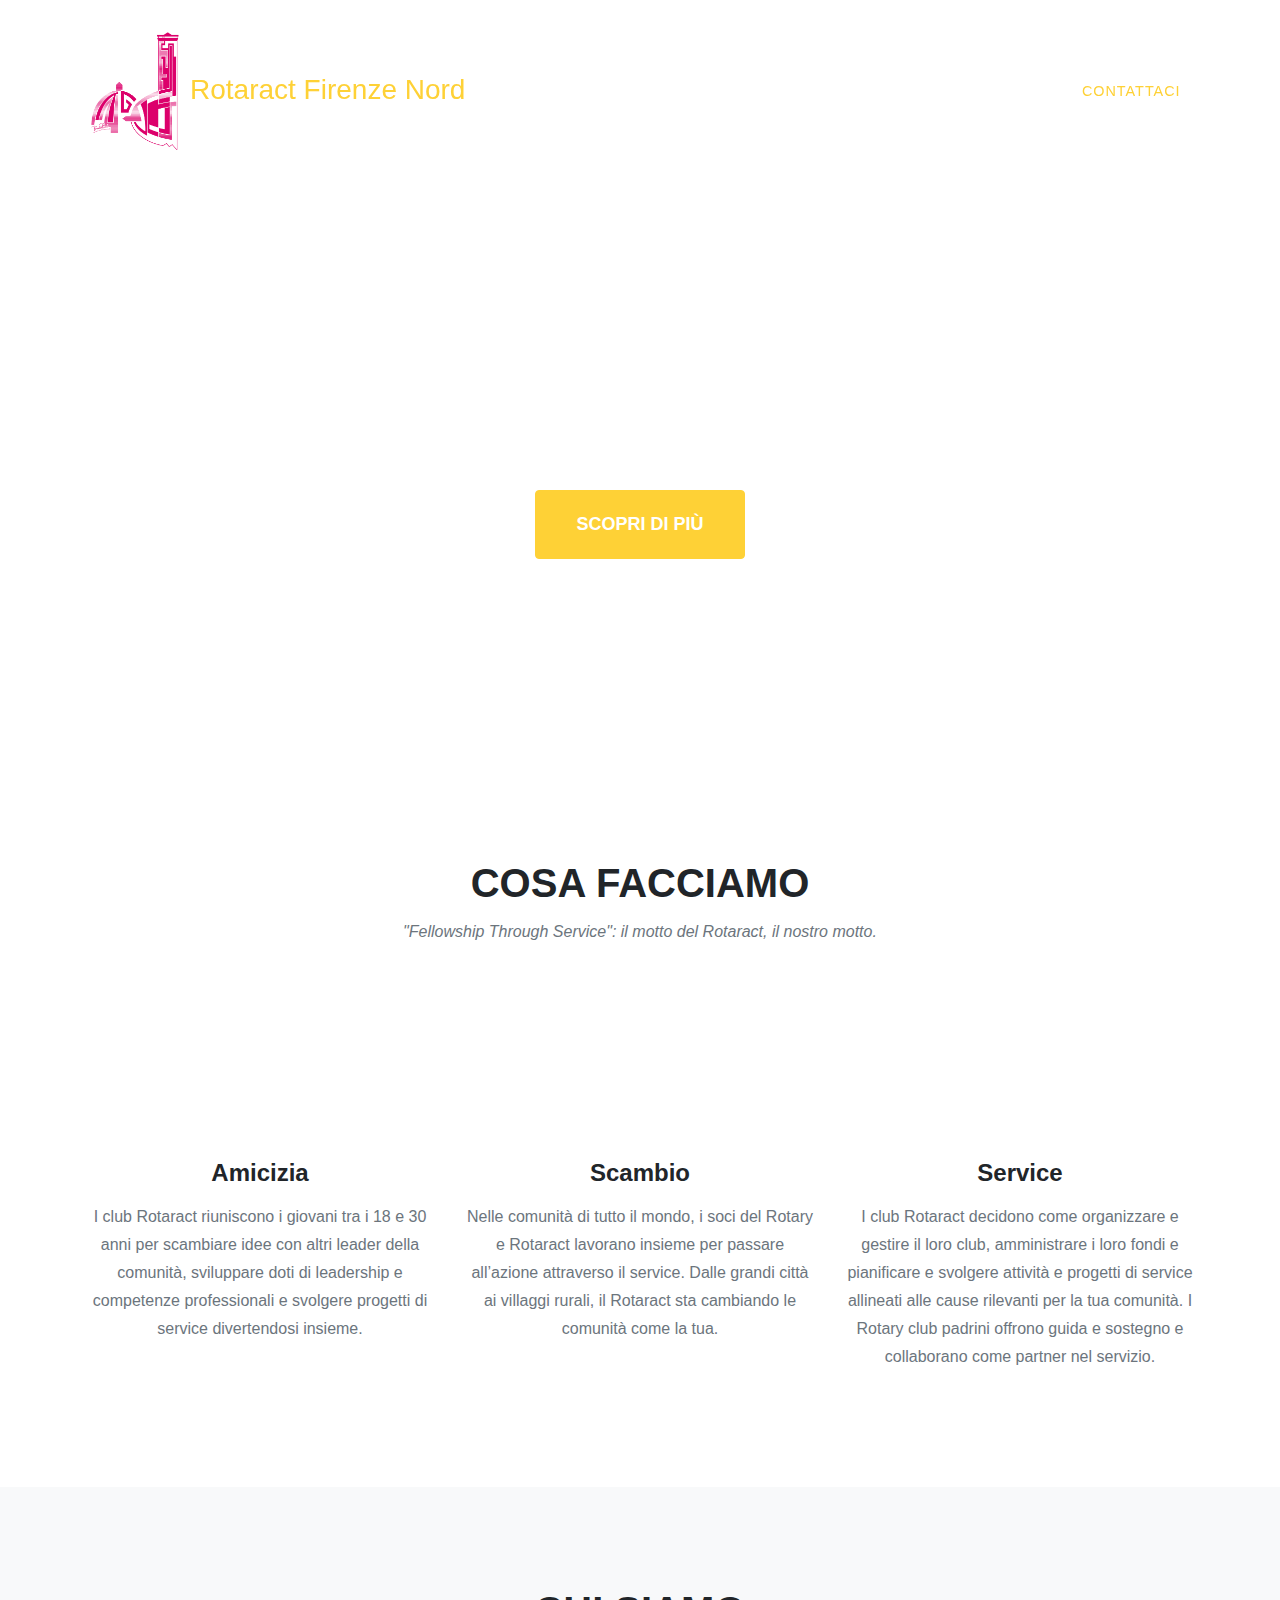
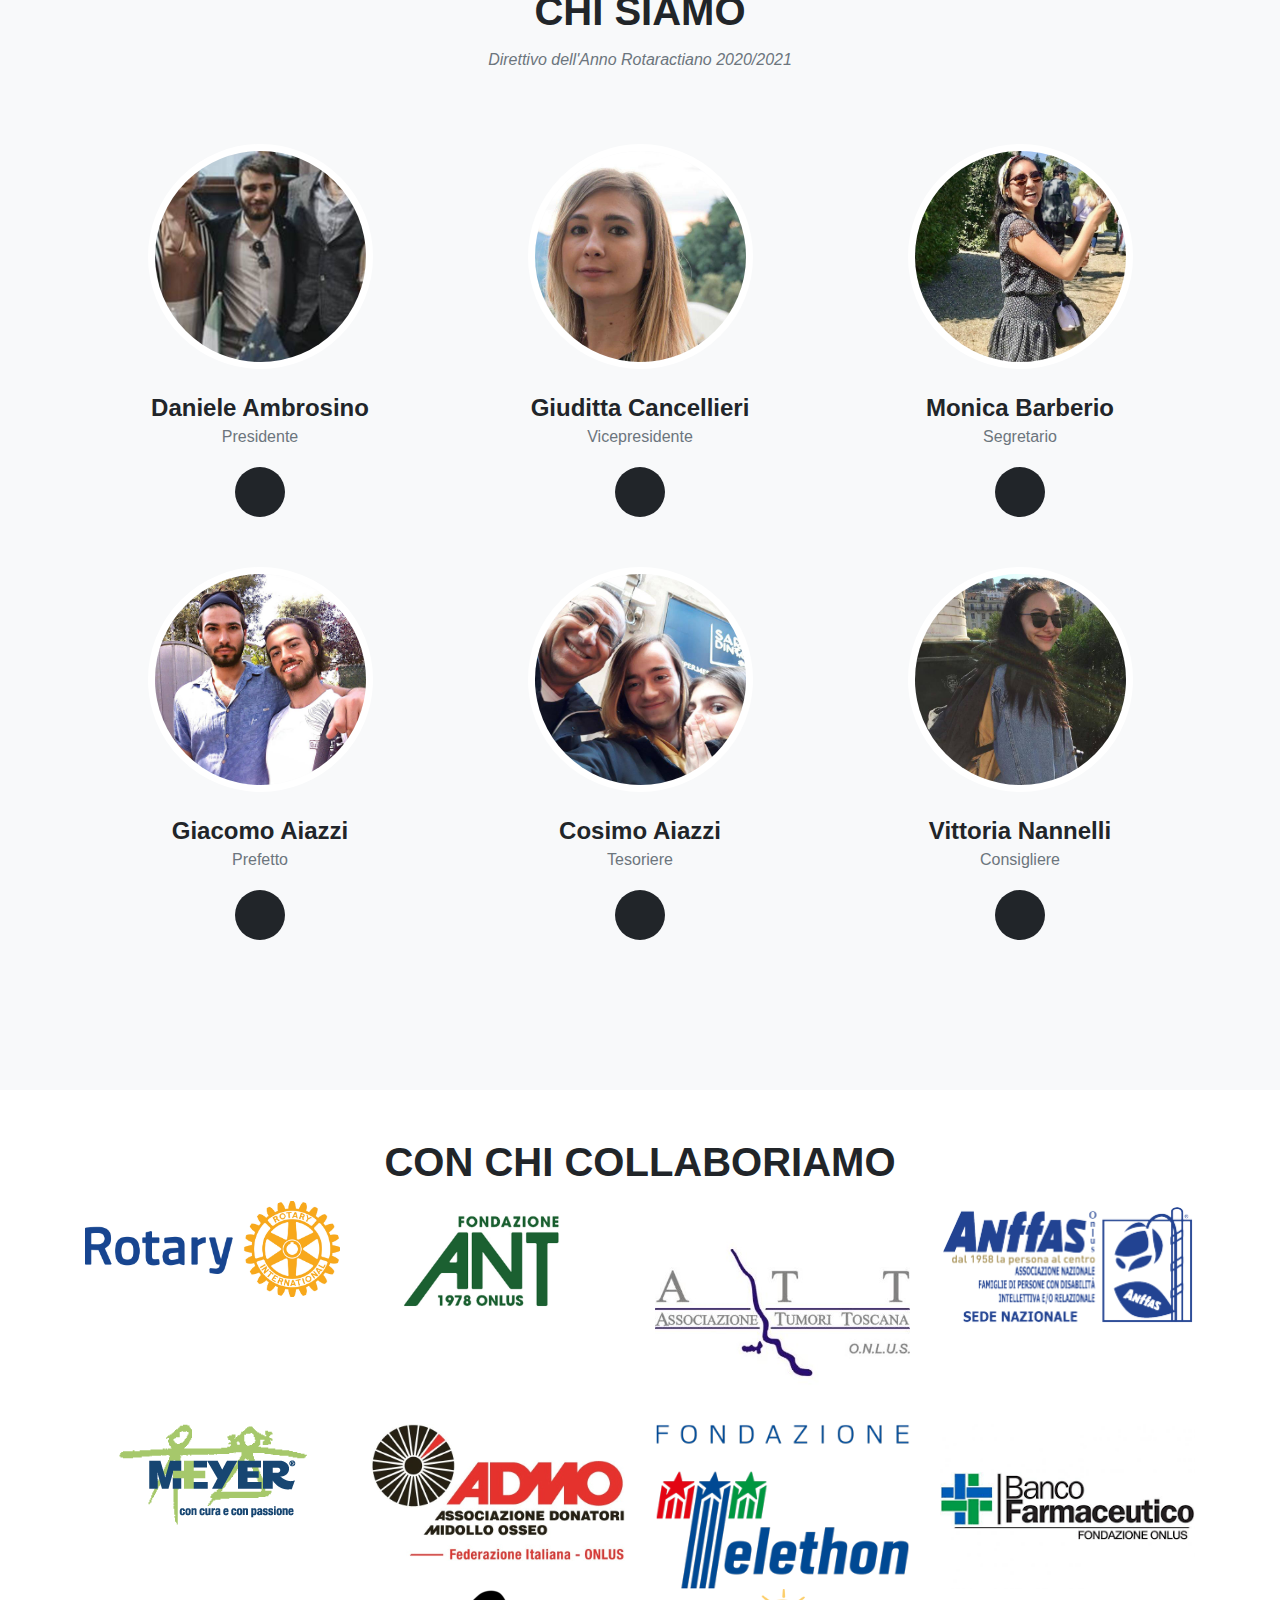
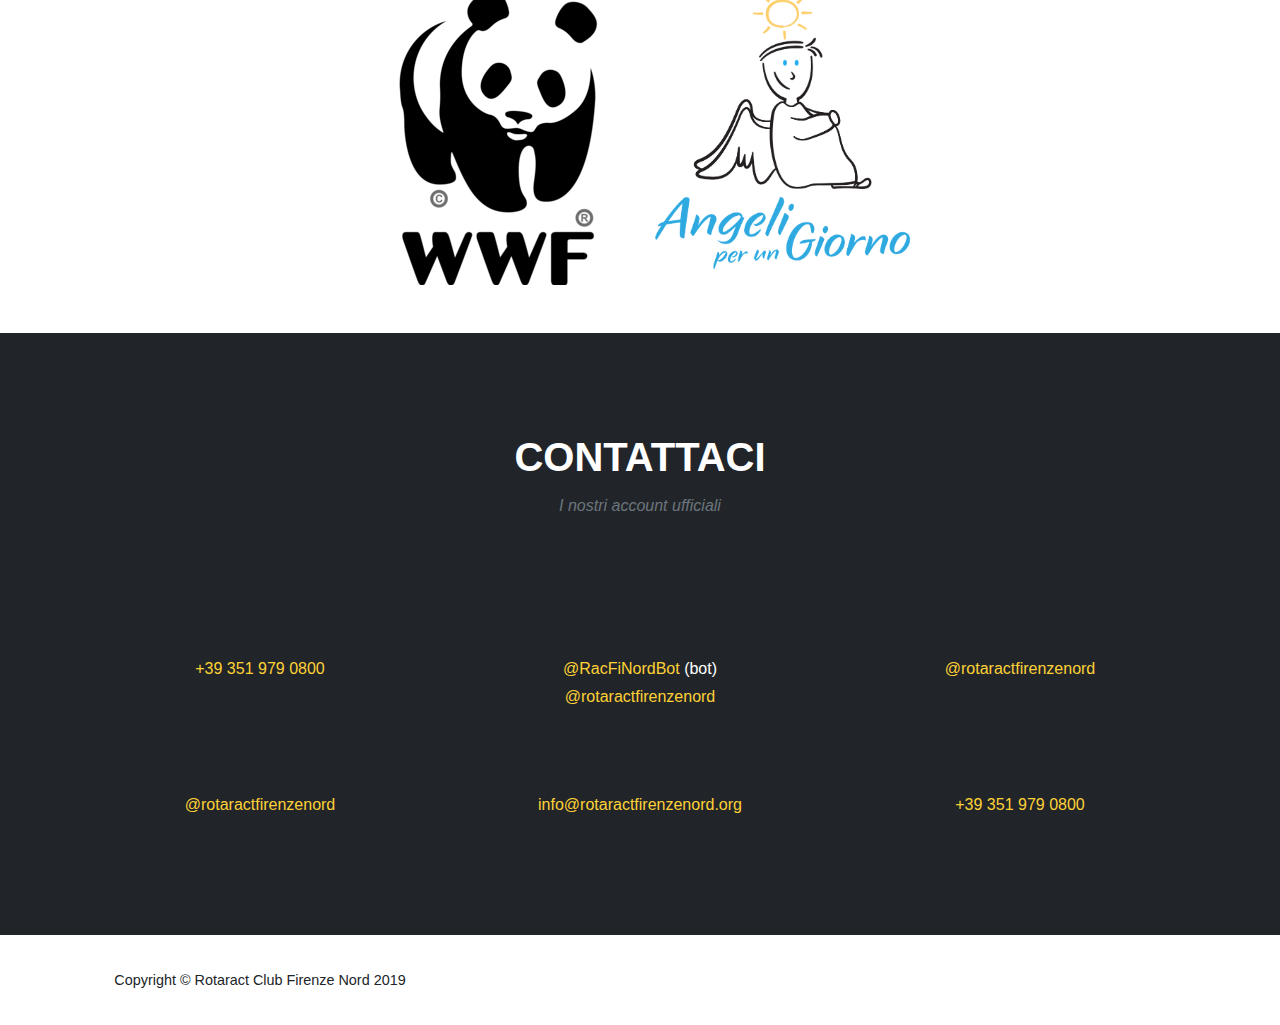
==== Rotaract Firenze Nord.html @ 2878bd9d "init" ====
<!DOCTYPE html>
<!-- saved from url=(0036)https://www.rotaractfirenzenord.org/ -->
<html lang="en"><head><meta http-equiv="Content-Type" content="text/html; charset=UTF-8">

	
	<meta name="viewport" content="width=device-width, initial-scale=1, shrink-to-fit=no">
	<meta name="description" content="">
	<meta name="author" content="">

	<!-- Favicon -->
	<link rel="icon" type="image/png" href="https://www.rotaractfirenzenord.org/favicon.png?">

	<title>Rotaract Firenze Nord</title>

	<!-- Bootstrap core CSS -->
	<link href="./Rotaract Firenze Nord_files/bootstrap.min.css" rel="stylesheet">

	<!-- Custom fonts for this template -->
	<link href="./Rotaract Firenze Nord_files/all.css" rel="stylesheet" type="text/css">
	<link href="./Rotaract Firenze Nord_files/css" rel="stylesheet" type="text/css">
	<link href="./Rotaract Firenze Nord_files/css(1)" rel="stylesheet" type="text/css">
	<link href="./Rotaract Firenze Nord_files/css(2)" rel="stylesheet" type="text/css">
	<link href="./Rotaract Firenze Nord_files/css(3)" rel="stylesheet" type="text/css">

	<!-- Custom Rotaract Font -->
	<link href="./Rotaract Firenze Nord_files/css(4)" rel="stylesheet" type="text/css">

	<!-- Custom styles for this template -->
	<link href="./Rotaract Firenze Nord_files/agency.min.css" rel="stylesheet">
	<link href="./Rotaract Firenze Nord_files/custom.css" rel="stylesheet">

</head>

<body id="page-top">

	<!-- Navigation -->
	<nav class="navbar navbar-expand-lg navbar-dark fixed-top navbar-shrink" id="mainNav">
		<div class="container">
			<a class="navbar-brand js-scroll-trigger" href="https://www.rotaractfirenzenord.org/#page-top"><img class="navbar-brand-logo navbar-brand-logo-shrink" src="./Rotaract Firenze Nord_files/logo.png">Rotaract Firenze Nord</a>
			<button class="navbar-toggler navbar-toggler-right" type="button" data-toggle="collapse" data-target="#navbarResponsive" aria-controls="navbarResponsive" aria-expanded="false" aria-label="Toggle navigation">
				Menu
				<i class="fas fa-bars"></i>
			</button>
			<div class="collapse navbar-collapse" id="navbarResponsive">
				<ul class="navbar-nav text-uppercase ml-auto">
					<li class="nav-item">
						<a class="nav-link js-scroll-trigger" href="https://www.rotaractfirenzenord.org/#services">Cosa facciamo</a>
					</li>
					<li class="nav-item">
						<a class="nav-link js-scroll-trigger" href="https://www.rotaractfirenzenord.org/#team">Chi siamo</a>
					</li>
					<li class="nav-item">
						<a class="nav-link js-scroll-trigger" href="https://www.rotaractfirenzenord.org/#partners">Con chi collaboriamo</a>
					</li>
					<li class="nav-item">
						<a class="nav-link js-scroll-trigger active" href="https://www.rotaractfirenzenord.org/#contact">Contattaci</a>
					</li>
				</ul>
			</div>
		</div>
	</nav>

	<!-- Header -->
	<header class="masthead">
		<div class="container">
			<div class="intro-text">
				<div class="intro-lead-in">Benvenuto nel</div>
				<div class="intro-heading text-uppercase">Nostro Club</div>
				<a class="btn btn-primary btn-xl text-uppercase js-scroll-trigger" href="https://www.rotaractfirenzenord.org/#services">Scopri di più</a>
			</div>
		</div>
	</header>

	<!-- Services -->
	<section id="services">
		<div class="container">
			<div class="row">
				<div class="col-lg-12 text-center">
					<h2 class="section-heading text-uppercase">Cosa facciamo</h2>
					<h3 class="section-subheading text-muted">"Fellowship Through Service": il motto del Rotaract, il
						nostro
						motto.</h3>
				</div>
			</div>
			<div class="row text-center">
				<div class="col-md-4">
					<span class="fa-stack fa-4x">
						<i class="fas fa-circle fa-stack-2x text-primary"></i>
						<i class="fas fa-hands-helping fa-stack-1x fa-inverse"></i>
					</span>
					<h4 class="service-heading">Amicizia</h4>
					<p class="text-muted">I club Rotaract riuniscono i giovani tra i 18 e 30 anni per scambiare idee con
						altri
						leader della comunità, sviluppare doti di leadership e competenze professionali e svolgere
						progetti di
						service divertendosi insieme.</p>
				</div>
				<div class="col-md-4">
					<span class="fa-stack fa-4x">
						<i class="fas fa-circle fa-stack-2x text-primary"></i>
						<i class="fas fa-exchange-alt fa-stack-1x fa-inverse"></i>
					</span>
					<h4 class="service-heading">Scambio</h4>
					<p class="text-muted">Nelle comunità di tutto il mondo, i soci del Rotary e Rotaract lavorano
						insieme per
						passare all’azione attraverso il service. Dalle grandi città ai villaggi rurali, il Rotaract sta
						cambiando
						le comunità come la tua.</p>
				</div>
				<div class="col-md-4">
					<span class="fa-stack fa-4x">
						<i class="fas fa-circle fa-stack-2x text-primary"></i>
						<i class="fas fa-hand-holding-heart fa-stack-1x fa-inverse"></i>
					</span>
					<h4 class="service-heading">Service</h4>
					<p class="text-muted">I club Rotaract decidono come organizzare e gestire il loro club, amministrare
						i loro
						fondi e pianificare e svolgere attività e progetti di service allineati alle cause rilevanti per
						la tua
						comunità. I Rotary club padrini offrono guida e sostegno e collaborano come partner nel
						servizio.</p>
				</div>
			</div>
		</div>
	</section>

	<!-- Team -->
	<section class="bg-light" id="team">
		<div class="container">
			<div class="row">
				<div class="col-lg-12 text-center">
					<h2 class="section-heading text-uppercase">Chi siamo</h2>
					<h3 class="section-subheading text-muted">Direttivo dell'Anno Rotaractiano 2020/2021</h3>
				</div>
			</div>
			<div class="row">
				<div class="col-sm-4">
					<div class="team-member">
						<img class="mx-auto rounded-circle" src="./Rotaract Firenze Nord_files/daniele.jpg" alt="">
						<h4>Daniele Ambrosino</h4>
						<p class="text-muted">Presidente</p>
						<ul class="list-inline social-buttons">
							<li class="list-inline-item">
								<a target="blank" href="mailto:daniele.ambrosino@rotaractfirenzenord.org">
									<i class="fas fa-envelope"></i>
								</a>
							</li>
						</ul>
					</div>
				</div>
				<div class="col-sm-4">
					<div class="team-member">
						<img class="mx-auto rounded-circle" src="./Rotaract Firenze Nord_files/giuditta.jpg" alt="Giuditta Cancellieri">
						<h4>Giuditta Cancellieri</h4>
						<p class="text-muted">Vicepresidente</p>
						<ul class="list-inline social-buttons">
							<li class="list-inline-item">
								<a target="blank" href="mailto:giuditta.cancellieri@rotaractfirenzenord.org">
									<i class="fas fa-envelope"></i>
								</a>
							</li>
						</ul>
					</div>
				</div>
				<div class="col-sm-4">
					<div class="team-member">
						<img class="mx-auto rounded-circle" src="./Rotaract Firenze Nord_files/monica.jpg" alt="Monica Barberio">
						<h4>Monica Barberio</h4>
						<p class="text-muted">Segretario</p>
						<ul class="list-inline social-buttons">
							<li class="list-inline-item">
								<a target="blank" href="mailto:monica.barberio@rotaractfirenzenord.org">
									<i class="fas fa-envelope"></i>
								</a>
							</li>
						</ul>
					</div>
				</div>
			</div>
			<div class="row">
				<div class="col-sm-4">
					<div class="team-member">
						<img class="mx-auto rounded-circle" src="./Rotaract Firenze Nord_files/giacomo.jpg" alt="Giacomo Aiazzi">
						<h4>Giacomo Aiazzi</h4>
						<p class="text-muted">Prefetto</p>
						<ul class="list-inline social-buttons">
							<li class="list-inline-item">
								<a target="blank" href="mailto:giacomo.aiazzi@rotaractfirenzenord.org">
									<i class="fas fa-envelope"></i>
								</a>
							</li>
						</ul>
					</div>
				</div>
				<div class="col-sm-4">
					<div class="team-member">
						<img class="mx-auto rounded-circle" src="./Rotaract Firenze Nord_files/cosimo.jpg" alt="Cosimo Aiazzi">
						<h4>Cosimo Aiazzi</h4>
						<p class="text-muted">Tesoriere</p>
						<ul class="list-inline social-buttons">
							<li class="list-inline-item">
								<a target="blank" href="mailto:cosimo.aiazzi@rotaractfirenzenord.org">
									<i class="fas fa-envelope"></i>
								</a>
							</li>
						</ul>
					</div>
				</div>
				<div class="col-sm-4">
					<div class="team-member">
						<img class="mx-auto rounded-circle" src="./Rotaract Firenze Nord_files/vittoria.jpg" alt="Vittoria Nannelli">
						<h4>Vittoria Nannelli</h4>
						<p class="text-muted">Consigliere</p>
						<ul class="list-inline social-buttons">
							<li class="list-inline-item">
								<a target="blank" href="mailto:vittoria.nannelli@rotaractfirenzenord.org">
									<i class="fas fa-envelope"></i>
								</a>
							</li>
						</ul>
					</div>
				</div>
			</div>
		</div>
	</section>

	<!-- Partners -->
	<section class="py-5" id="partners">
		<div class="container">
			<div class="row">
				<div class="col-lg-12 text-center">
					<h2 class="section-heading text-uppercase">Con chi collaboriamo</h2>
				</div>
			</div>
			<div class="row justify-content-center">
				<div class="col-md-3 col-sm-6">
					<a target="blank" href="http://rotaryfirenzenord.org/">
						<img class="img-fluid d-block mx-auto" src="./Rotaract Firenze Nord_files/rotary.jpg" alt="">
					</a>
				</div>
				<div class="col-md-3 col-sm-6">
					<a target="blank" href="https://ant.it/">
						<img class="img-fluid d-block mx-auto" src="./Rotaract Firenze Nord_files/ant.jpg" alt="">
					</a>
				</div>
				<div class="col-md-3 col-sm-6">
					<a target="blank" href="http://associazionetumoritoscana.it/">
						<img class="img-fluid d-block mx-auto" src="./Rotaract Firenze Nord_files/att.jpg" alt="">
					</a>
				</div>
				<div class="col-md-3 col-sm-6">
					<a target="blank" href="http://www.anffas.net/">
						<img class="img-fluid d-block mx-auto" src="./Rotaract Firenze Nord_files/anffas.png" alt="">
					</a>
				</div>
				<div class="col-md-3 col-sm-6">
					<a target="blank" href="http://www.meyer.it/">
						<img class="img-fluid d-block mx-auto" src="./Rotaract Firenze Nord_files/meyer.png" alt="">
					</a>
				</div>
				<div class="col-md-3 col-sm-6">
					<a target="blank" href="https://www.bancofarmaceutico.org/">
						<img class="img-fluid d-block mx-auto" src="./Rotaract Firenze Nord_files/admo.png" alt="">
					</a>
				</div>
				<div class="col-md-3 col-sm-6">
					<a target="blank" href="http://www.telethon.it/">
						<img class="img-fluid d-block mx-auto" src="./Rotaract Firenze Nord_files/telethon.png" alt="">
					</a>
				</div>
				<div class="col-md-3 col-sm-6">
					<a target="blank" href="https://www.bancofarmaceutico.org/">
						<img class="img-fluid d-block mx-auto" src="./Rotaract Firenze Nord_files/bancofarmaceutico.png" alt="">
					</a>
				</div>
				<div class="col-md-3 col-sm-6">
					<a target="blank" href="https://www.wwf.it/">
						<img class="img-fluid d-block mx-auto" src="./Rotaract Firenze Nord_files/wwf.png" alt="">
					</a>
				</div>
				<div class="col-md-3 col-sm-6">
					<img class="img-fluid d-block mx-auto" src="./Rotaract Firenze Nord_files/angeliperungiorno.png" alt="">
				</div>
			</div>
		</div>
	</section>

	<!-- Contact -->
	<section id="contact">
		<div class="container">
			<div class="row">
				<div class="col-lg-12 text-center">
					<h2 class="section-heading text-uppercase">Contattaci</h2>
					<h3 class="section-subheading text-muted">I nostri account ufficiali</h3>
				</div>
			</div>
			<div class="row" style="color: white">
				<div class="col-lg-4 mr-auto text-center">
					<i class="fab fa-whatsapp fa-3x mb-3 sr-contact"></i>
					<p>
						<a href="https://wa.me/393519790800" target="_blank">+39 351 979 0800</a>
					</p>
				</div>
				<div class="col-lg-4 ml-auto text-center">
					<i class="fab fa-telegram fa-3x mb-3 sr-contact"></i>
					<p>
						<a href="https://telegram.me/RacFiNordBot" target="_blank">@RacFiNordBot</a> (bot)<br>
						<a href="https://telegram.me/rotaractfirenzenord" target="_blank">@rotaractfirenzenord</a>
					</p>
				</div>
				<div class="col-lg-4 text-center">
					<i class="fab fa-facebook fa-3x mb-3 sr-contact"></i>
					<p>
						<a href="https://www.facebook.com/rotaractfirenzenord/" target="_blank">@rotaractfirenzenord</a>
					</p>
				</div>
			</div>
			<div class="row justify-content-center" style="color: white">
				<div class="col-lg-4 text-center">
					<i class="fab fa-instagram fa-3x mb-3 sr-contact"></i>
					<p>
						<a href="https://www.instagram.com/rotaractfirenzenord/" target="_blank">@rotaractfirenzenord</a>
					</p>
				</div>
				<div class="col-lg-4 mr-auto text-center">
					<i class="fa fa-envelope fa-3x mb-3 sr-contact"></i>
					<p>
						<a href="mailto:info@rotaractfirenzenord.org">info@rotaractfirenzenord.org</a>
					</p>
				</div>
				<div class="col-lg-4 ml-auto text-center">
					<i class="fa fa-phone fa-3x mb-3 sr-contact"></i>
					<p>
						<a href="tel:+39-351-979-0800">+39 351 979 0800</a>
					</p>
				</div>
			</div>
		</div>
	</section>

	<!-- Footer -->
	<footer>
		<div class="container">
			<div class="row">
				<div class="col-md-4">
					<span class="copyright">Copyright © Rotaract Club Firenze Nord 2019</span>
				</div>
			</div>
		</div>
	</footer>

	<!-- Bootstrap core JavaScript -->
	<script src="./Rotaract Firenze Nord_files/jquery-3.3.1.min.js.download"></script>
	<script src="./Rotaract Firenze Nord_files/bootstrap.bundle.min.js.download"></script>

	<!-- Plugin JavaScript -->
	<script src="./Rotaract Firenze Nord_files/jquery.easing.min.js.download"></script>

	<!-- Custom scripts for this template -->
	<script src="./Rotaract Firenze Nord_files/agency.min.js.download"></script>
	<script src="./Rotaract Firenze Nord_files/custom.js.download"></script>



</body></html>
---- Rotaract Firenze Nord_files/all.css ----
/*!
 * Font Awesome Free 5.3.1 by @fontawesome - https://fontawesome.com
 * License - https://fontawesome.com/license/free (Icons: CC BY 4.0, Fonts: SIL OFL 1.1, Code: MIT License)
 */
.fa,.fab,.fal,.far,.fas{-moz-osx-font-smoothing:grayscale;-webkit-font-smoothing:antialiased;display:inline-block;font-style:normal;font-variant:normal;text-rendering:auto;line-height:1}.fa-lg{font-size:1.33333em;line-height:.75em;vertical-align:-.0667em}.fa-xs{font-size:.75em}.fa-sm{font-size:.875em}.fa-1x{font-size:1em}.fa-2x{font-size:2em}.fa-3x{font-size:3em}.fa-4x{font-size:4em}.fa-5x{font-size:5em}.fa-6x{font-size:6em}.fa-7x{font-size:7em}.fa-8x{font-size:8em}.fa-9x{font-size:9em}.fa-10x{font-size:10em}.fa-fw{text-align:center;width:1.25em}.fa-ul{list-style-type:none;margin-left:2.5em;padding-left:0}.fa-ul>li{position:relative}.fa-li{left:-2em;position:absolute;text-align:center;width:2em;line-height:inherit}.fa-border{border:.08em solid #eee;border-radius:.1em;padding:.2em .25em .15em}.fa-pull-left{float:left}.fa-pull-right{float:right}.fa.fa-pull-left,.fab.fa-pull-left,.fal.fa-pull-left,.far.fa-pull-left,.fas.fa-pull-left{margin-right:.3em}.fa.fa-pull-right,.fab.fa-pull-right,.fal.fa-pull-right,.far.fa-pull-right,.fas.fa-pull-right{margin-left:.3em}.fa-spin{animation:fa-spin 2s infinite linear}.fa-pulse{animation:fa-spin 1s infinite steps(8)}@keyframes fa-spin{0%{transform:rotate(0deg)}to{transform:rotate(1turn)}}.fa-rotate-90{-ms-filter:"progid:DXImageTransform.Microsoft.BasicImage(rotation=1)";transform:rotate(90deg)}.fa-rotate-180{-ms-filter:"progid:DXImageTransform.Microsoft.BasicImage(rotation=2)";transform:rotate(180deg)}.fa-rotate-270{-ms-filter:"progid:DXImageTransform.Microsoft.BasicImage(rotation=3)";transform:rotate(270deg)}.fa-flip-horizontal{-ms-filter:"progid:DXImageTransform.Microsoft.BasicImage(rotation=0, mirror=1)";transform:scaleX(-1)}.fa-flip-vertical{transform:scaleY(-1)}.fa-flip-horizontal.fa-flip-vertical,.fa-flip-vertical{-ms-filter:"progid:DXImageTransform.Microsoft.BasicImage(rotation=2, mirror=1)"}.fa-flip-horizontal.fa-flip-vertical{transform:scale(-1)}:root .fa-flip-horizontal,:root .fa-flip-vertical,:root .fa-rotate-90,:root .fa-rotate-180,:root .fa-rotate-270{-webkit-filter:none;filter:none}.fa-stack{display:inline-block;height:2em;line-height:2em;position:relative;vertical-align:middle;width:2em}.fa-stack-1x,.fa-stack-2x{left:0;position:absolute;text-align:center;width:100%}.fa-stack-1x{line-height:inherit}.fa-stack-2x{font-size:2em}.fa-inverse{color:#fff}.fa-500px:before{content:"\f26e"}.fa-accessible-icon:before{content:"\f368"}.fa-accusoft:before{content:"\f369"}.fa-ad:before{content:"\f641"}.fa-address-book:before{content:"\f2b9"}.fa-address-card:before{content:"\f2bb"}.fa-adjust:before{content:"\f042"}.fa-adn:before{content:"\f170"}.fa-adversal:before{content:"\f36a"}.fa-affiliatetheme:before{content:"\f36b"}.fa-air-freshener:before{content:"\f5d0"}.fa-algolia:before{content:"\f36c"}.fa-align-center:before{content:"\f037"}.fa-align-justify:before{content:"\f039"}.fa-align-left:before{content:"\f036"}.fa-align-right:before{content:"\f038"}.fa-alipay:before{content:"\f642"}.fa-allergies:before{content:"\f461"}.fa-amazon:before{content:"\f270"}.fa-amazon-pay:before{content:"\f42c"}.fa-ambulance:before{content:"\f0f9"}.fa-american-sign-language-interpreting:before{content:"\f2a3"}.fa-amilia:before{content:"\f36d"}.fa-anchor:before{content:"\f13d"}.fa-android:before{content:"\f17b"}.fa-angellist:before{content:"\f209"}.fa-angle-double-down:before{content:"\f103"}.fa-angle-double-left:before{content:"\f100"}.fa-angle-double-right:before{content:"\f101"}.fa-angle-double-up:before{content:"\f102"}.fa-angle-down:before{content:"\f107"}.fa-angle-left:before{content:"\f104"}.fa-angle-right:before{content:"\f105"}.fa-angle-up:before{content:"\f106"}.fa-angry:before{content:"\f556"}.fa-angrycreative:before{content:"\f36e"}.fa-angular:before{content:"\f420"}.fa-ankh:before{content:"\f644"}.fa-app-store:before{content:"\f36f"}.fa-app-store-ios:before{content:"\f370"}.fa-apper:before{content:"\f371"}.fa-apple:before{content:"\f179"}.fa-apple-alt:before{content:"\f5d1"}.fa-apple-pay:before{content:"\f415"}.fa-archive:before{content:"\f187"}.fa-archway:before{content:"\f557"}.fa-arrow-alt-circle-down:before{content:"\f358"}.fa-arrow-alt-circle-left:before{content:"\f359"}.fa-arrow-alt-circle-right:before{content:"\f35a"}.fa-arrow-alt-circle-up:before{content:"\f35b"}.fa-arrow-circle-down:before{content:"\f0ab"}.fa-arrow-circle-left:before{content:"\f0a8"}.fa-arrow-circle-right:before{content:"\f0a9"}.fa-arrow-circle-up:before{content:"\f0aa"}.fa-arrow-down:before{content:"\f063"}.fa-arrow-left:before{content:"\f060"}.fa-arrow-right:before{content:"\f061"}.fa-arrow-up:before{content:"\f062"}.fa-arrows-alt:before{content:"\f0b2"}.fa-arrows-alt-h:before{content:"\f337"}.fa-arrows-alt-v:before{content:"\f338"}.fa-assistive-listening-systems:before{content:"\f2a2"}.fa-asterisk:before{content:"\f069"}.fa-asymmetrik:before{content:"\f372"}.fa-at:before{content:"\f1fa"}.fa-atlas:before{content:"\f558"}.fa-atom:before{content:"\f5d2"}.fa-audible:before{content:"\f373"}.fa-audio-description:before{content:"\f29e"}.fa-autoprefixer:before{content:"\f41c"}.fa-avianex:before{content:"\f374"}.fa-aviato:before{content:"\f421"}.fa-award:before{content:"\f559"}.fa-aws:before{content:"\f375"}.fa-backspace:before{content:"\f55a"}.fa-backward:before{content:"\f04a"}.fa-balance-scale:before{content:"\f24e"}.fa-ban:before{content:"\f05e"}.fa-band-aid:before{content:"\f462"}.fa-bandcamp:before{content:"\f2d5"}.fa-barcode:before{content:"\f02a"}.fa-bars:before{content:"\f0c9"}.fa-baseball-ball:before{content:"\f433"}.fa-basketball-ball:before{content:"\f434"}.fa-bath:before{content:"\f2cd"}.fa-battery-empty:before{content:"\f244"}.fa-battery-full:before{content:"\f240"}.fa-battery-half:before{content:"\f242"}.fa-battery-quarter:before{content:"\f243"}.fa-battery-three-quarters:before{content:"\f241"}.fa-bed:before{content:"\f236"}.fa-beer:before{content:"\f0fc"}.fa-behance:before{content:"\f1b4"}.fa-behance-square:before{content:"\f1b5"}.fa-bell:before{content:"\f0f3"}.fa-bell-slash:before{content:"\f1f6"}.fa-bezier-curve:before{content:"\f55b"}.fa-bible:before{content:"\f647"}.fa-bicycle:before{content:"\f206"}.fa-bimobject:before{content:"\f378"}.fa-binoculars:before{content:"\f1e5"}.fa-birthday-cake:before{content:"\f1fd"}.fa-bitbucket:before{content:"\f171"}.fa-bitcoin:before{content:"\f379"}.fa-bity:before{content:"\f37a"}.fa-black-tie:before{content:"\f27e"}.fa-blackberry:before{content:"\f37b"}.fa-blender:before{content:"\f517"}.fa-blind:before{content:"\f29d"}.fa-blogger:before{content:"\f37c"}.fa-blogger-b:before{content:"\f37d"}.fa-bluetooth:before{content:"\f293"}.fa-bluetooth-b:before{content:"\f294"}.fa-bold:before{content:"\f032"}.fa-bolt:before{content:"\f0e7"}.fa-bomb:before{content:"\f1e2"}.fa-bone:before{content:"\f5d7"}.fa-bong:before{content:"\f55c"}.fa-book:before{content:"\f02d"}.fa-book-open:before{content:"\f518"}.fa-book-reader:before{content:"\f5da"}.fa-bookmark:before{content:"\f02e"}.fa-bowling-ball:before{content:"\f436"}.fa-box:before{content:"\f466"}.fa-box-open:before{content:"\f49e"}.fa-boxes:before{content:"\f468"}.fa-braille:before{content:"\f2a1"}.fa-brain:before{content:"\f5dc"}.fa-briefcase:before{content:"\f0b1"}.fa-briefcase-medical:before{content:"\f469"}.fa-broadcast-tower:before{content:"\f519"}.fa-broom:before{content:"\f51a"}.fa-brush:before{content:"\f55d"}.fa-btc:before{content:"\f15a"}.fa-bug:before{content:"\f188"}.fa-building:before{content:"\f1ad"}.fa-bullhorn:before{content:"\f0a1"}.fa-bullseye:before{content:"\f140"}.fa-burn:before{content:"\f46a"}.fa-buromobelexperte:before{content:"\f37f"}.fa-bus:before{content:"\f207"}.fa-bus-alt:before{content:"\f55e"}.fa-business-time:before{content:"\f64a"}.fa-buysellads:before{content:"\f20d"}.fa-calculator:before{content:"\f1ec"}.fa-calendar:before{content:"\f133"}.fa-calendar-alt:before{content:"\f073"}.fa-calendar-check:before{content:"\f274"}.fa-calendar-minus:before{content:"\f272"}.fa-calendar-plus:before{content:"\f271"}.fa-calendar-times:before{content:"\f273"}.fa-camera:before{content:"\f030"}.fa-camera-retro:before{content:"\f083"}.fa-cannabis:before{content:"\f55f"}.fa-capsules:before{content:"\f46b"}.fa-car:before{content:"\f1b9"}.fa-car-alt:before{content:"\f5de"}.fa-car-battery:before{content:"\f5df"}.fa-car-crash:before{content:"\f5e1"}.fa-car-side:before{content:"\f5e4"}.fa-caret-down:before{content:"\f0d7"}.fa-caret-left:before{content:"\f0d9"}.fa-caret-right:before{content:"\f0da"}.fa-caret-square-down:before{content:"\f150"}.fa-caret-square-left:before{content:"\f191"}.fa-caret-square-right:before{content:"\f152"}.fa-caret-square-up:before{content:"\f151"}.fa-caret-up:before{content:"\f0d8"}.fa-cart-arrow-down:before{content:"\f218"}.fa-cart-plus:before{content:"\f217"}.fa-cc-amazon-pay:before{content:"\f42d"}.fa-cc-amex:before{content:"\f1f3"}.fa-cc-apple-pay:before{content:"\f416"}.fa-cc-diners-club:before{content:"\f24c"}.fa-cc-discover:before{content:"\f1f2"}.fa-cc-jcb:before{content:"\f24b"}.fa-cc-mastercard:before{content:"\f1f1"}.fa-cc-paypal:before{content:"\f1f4"}.fa-cc-stripe:before{content:"\f1f5"}.fa-cc-visa:before{content:"\f1f0"}.fa-centercode:before{content:"\f380"}.fa-certificate:before{content:"\f0a3"}.fa-chalkboard:before{content:"\f51b"}.fa-chalkboard-teacher:before{content:"\f51c"}.fa-charging-station:before{content:"\f5e7"}.fa-chart-area:before{content:"\f1fe"}.fa-chart-bar:before{content:"\f080"}.fa-chart-line:before{content:"\f201"}.fa-chart-pie:before{content:"\f200"}.fa-check:before{content:"\f00c"}.fa-check-circle:before{content:"\f058"}.fa-check-double:before{content:"\f560"}.fa-check-square:before{content:"\f14a"}.fa-chess:before{content:"\f439"}.fa-chess-bishop:before{content:"\f43a"}.fa-chess-board:before{content:"\f43c"}.fa-chess-king:before{content:"\f43f"}.fa-chess-knight:before{content:"\f441"}.fa-chess-pawn:before{content:"\f443"}.fa-chess-queen:before{content:"\f445"}.fa-chess-rook:before{content:"\f447"}.fa-chevron-circle-down:before{content:"\f13a"}.fa-chevron-circle-left:before{content:"\f137"}.fa-chevron-circle-right:before{content:"\f138"}.fa-chevron-circle-up:before{content:"\f139"}.fa-chevron-down:before{content:"\f078"}.fa-chevron-left:before{content:"\f053"}.fa-chevron-right:before{content:"\f054"}.fa-chevron-up:before{content:"\f077"}.fa-child:before{content:"\f1ae"}.fa-chrome:before{content:"\f268"}.fa-church:before{content:"\f51d"}.fa-circle:before{content:"\f111"}.fa-circle-notch:before{content:"\f1ce"}.fa-city:before{content:"\f64f"}.fa-clipboard:before{content:"\f328"}.fa-clipboard-check:before{content:"\f46c"}.fa-clipboard-list:before{content:"\f46d"}.fa-clock:before{content:"\f017"}.fa-clone:before{content:"\f24d"}.fa-closed-captioning:before{content:"\f20a"}.fa-cloud:before{content:"\f0c2"}.fa-cloud-download-alt:before{content:"\f381"}.fa-cloud-upload-alt:before{content:"\f382"}.fa-cloudscale:before{content:"\f383"}.fa-cloudsmith:before{content:"\f384"}.fa-cloudversify:before{content:"\f385"}.fa-cocktail:before{content:"\f561"}.fa-code:before{content:"\f121"}.fa-code-branch:before{content:"\f126"}.fa-codepen:before{content:"\f1cb"}.fa-codiepie:before{content:"\f284"}.fa-coffee:before{content:"\f0f4"}.fa-cog:before{content:"\f013"}.fa-cogs:before{content:"\f085"}.fa-coins:before{content:"\f51e"}.fa-columns:before{content:"\f0db"}.fa-comment:before{content:"\f075"}.fa-comment-alt:before{content:"\f27a"}.fa-comment-dollar:before{content:"\f651"}.fa-comment-dots:before{content:"\f4ad"}.fa-comment-slash:before{content:"\f4b3"}.fa-comments:before{content:"\f086"}.fa-comments-dollar:before{content:"\f653"}.fa-compact-disc:before{content:"\f51f"}.fa-compass:before{content:"\f14e"}.fa-compress:before{content:"\f066"}.fa-concierge-bell:before{content:"\f562"}.fa-connectdevelop:before{content:"\f20e"}.fa-contao:before{content:"\f26d"}.fa-cookie:before{content:"\f563"}.fa-cookie-bite:before{content:"\f564"}.fa-copy:before{content:"\f0c5"}.fa-copyright:before{content:"\f1f9"}.fa-couch:before{content:"\f4b8"}.fa-cpanel:before{content:"\f388"}.fa-creative-commons:before{content:"\f25e"}.fa-creative-commons-by:before{content:"\f4e7"}.fa-creative-commons-nc:before{content:"\f4e8"}.fa-creative-commons-nc-eu:before{content:"\f4e9"}.fa-creative-commons-nc-jp:before{content:"\f4ea"}.fa-creative-commons-nd:before{content:"\f4eb"}.fa-creative-commons-pd:before{content:"\f4ec"}.fa-creative-commons-pd-alt:before{content:"\f4ed"}.fa-creative-commons-remix:before{content:"\f4ee"}.fa-creative-commons-sa:before{content:"\f4ef"}.fa-creative-commons-sampling:before{content:"\f4f0"}.fa-creative-commons-sampling-plus:before{content:"\f4f1"}.fa-creative-commons-share:before{content:"\f4f2"}.fa-credit-card:before{content:"\f09d"}.fa-crop:before{content:"\f125"}.fa-crop-alt:before{content:"\f565"}.fa-cross:before{content:"\f654"}.fa-crosshairs:before{content:"\f05b"}.fa-crow:before{content:"\f520"}.fa-crown:before{content:"\f521"}.fa-css3:before{content:"\f13c"}.fa-css3-alt:before{content:"\f38b"}.fa-cube:before{content:"\f1b2"}.fa-cubes:before{content:"\f1b3"}.fa-cut:before{content:"\f0c4"}.fa-cuttlefish:before{content:"\f38c"}.fa-d-and-d:before{content:"\f38d"}.fa-dashcube:before{content:"\f210"}.fa-database:before{content:"\f1c0"}.fa-deaf:before{content:"\f2a4"}.fa-delicious:before{content:"\f1a5"}.fa-deploydog:before{content:"\f38e"}.fa-deskpro:before{content:"\f38f"}.fa-desktop:before{content:"\f108"}.fa-deviantart:before{content:"\f1bd"}.fa-dharmachakra:before{content:"\f655"}.fa-diagnoses:before{content:"\f470"}.fa-dice:before{content:"\f522"}.fa-dice-five:before{content:"\f523"}.fa-dice-four:before{content:"\f524"}.fa-dice-one:before{content:"\f525"}.fa-dice-six:before{content:"\f526"}.fa-dice-three:before{content:"\f527"}.fa-dice-two:before{content:"\f528"}.fa-digg:before{content:"\f1a6"}.fa-digital-ocean:before{content:"\f391"}.fa-digital-tachograph:before{content:"\f566"}.fa-directions:before{content:"\f5eb"}.fa-discord:before{content:"\f392"}.fa-discourse:before{content:"\f393"}.fa-divide:before{content:"\f529"}.fa-dizzy:before{content:"\f567"}.fa-dna:before{content:"\f471"}.fa-dochub:before{content:"\f394"}.fa-docker:before{content:"\f395"}.fa-dollar-sign:before{content:"\f155"}.fa-dolly:before{content:"\f472"}.fa-dolly-flatbed:before{content:"\f474"}.fa-donate:before{content:"\f4b9"}.fa-door-closed:before{content:"\f52a"}.fa-door-open:before{content:"\f52b"}.fa-dot-circle:before{content:"\f192"}.fa-dove:before{content:"\f4ba"}.fa-download:before{content:"\f019"}.fa-draft2digital:before{content:"\f396"}.fa-drafting-compass:before{content:"\f568"}.fa-draw-polygon:before{content:"\f5ee"}.fa-dribbble:before{content:"\f17d"}.fa-dribbble-square:before{content:"\f397"}.fa-dropbox:before{content:"\f16b"}.fa-drum:before{content:"\f569"}.fa-drum-steelpan:before{content:"\f56a"}.fa-drupal:before{content:"\f1a9"}.fa-dumbbell:before{content:"\f44b"}.fa-dyalog:before{content:"\f399"}.fa-earlybirds:before{content:"\f39a"}.fa-ebay:before{content:"\f4f4"}.fa-edge:before{content:"\f282"}.fa-edit:before{content:"\f044"}.fa-eject:before{content:"\f052"}.fa-elementor:before{content:"\f430"}.fa-ellipsis-h:before{content:"\f141"}.fa-ellipsis-v:before{content:"\f142"}.fa-ello:before{content:"\f5f1"}.fa-ember:before{content:"\f423"}.fa-empire:before{content:"\f1d1"}.fa-envelope:before{content:"\f0e0"}.fa-envelope-open:before{content:"\f2b6"}.fa-envelope-open-text:before{content:"\f658"}.fa-envelope-square:before{content:"\f199"}.fa-envira:before{content:"\f299"}.fa-equals:before{content:"\f52c"}.fa-eraser:before{content:"\f12d"}.fa-erlang:before{content:"\f39d"}.fa-ethereum:before{content:"\f42e"}.fa-etsy:before{content:"\f2d7"}.fa-euro-sign:before{content:"\f153"}.fa-exchange-alt:before{content:"\f362"}.fa-exclamation:before{content:"\f12a"}.fa-exclamation-circle:before{content:"\f06a"}.fa-exclamation-triangle:before{content:"\f071"}.fa-expand:before{content:"\f065"}.fa-expand-arrows-alt:before{content:"\f31e"}.fa-expeditedssl:before{content:"\f23e"}.fa-external-link-alt:before{content:"\f35d"}.fa-external-link-square-alt:before{content:"\f360"}.fa-eye:before{content:"\f06e"}.fa-eye-dropper:before{content:"\f1fb"}.fa-eye-slash:before{content:"\f070"}.fa-facebook:before{content:"\f09a"}.fa-facebook-f:before{content:"\f39e"}.fa-facebook-messenger:before{content:"\f39f"}.fa-facebook-square:before{content:"\f082"}.fa-fast-backward:before{content:"\f049"}.fa-fast-forward:before{content:"\f050"}.fa-fax:before{content:"\f1ac"}.fa-feather:before{content:"\f52d"}.fa-feather-alt:before{content:"\f56b"}.fa-female:before{content:"\f182"}.fa-fighter-jet:before{content:"\f0fb"}.fa-file:before{content:"\f15b"}.fa-file-alt:before{content:"\f15c"}.fa-file-archive:before{content:"\f1c6"}.fa-file-audio:before{content:"\f1c7"}.fa-file-code:before{content:"\f1c9"}.fa-file-contract:before{content:"\f56c"}.fa-file-download:before{content:"\f56d"}.fa-file-excel:before{content:"\f1c3"}.fa-file-export:before{content:"\f56e"}.fa-file-image:before{content:"\f1c5"}.fa-file-import:before{content:"\f56f"}.fa-file-invoice:before{content:"\f570"}.fa-file-invoice-dollar:before{content:"\f571"}.fa-file-medical:before{content:"\f477"}.fa-file-medical-alt:before{content:"\f478"}.fa-file-pdf:before{content:"\f1c1"}.fa-file-powerpoint:before{content:"\f1c4"}.fa-file-prescription:before{content:"\f572"}.fa-file-signature:before{content:"\f573"}.fa-file-upload:before{content:"\f574"}.fa-file-video:before{content:"\f1c8"}.fa-file-word:before{content:"\f1c2"}.fa-fill:before{content:"\f575"}.fa-fill-drip:before{content:"\f576"}.fa-film:before{content:"\f008"}.fa-filter:before{content:"\f0b0"}.fa-fingerprint:before{content:"\f577"}.fa-fire:before{content:"\f06d"}.fa-fire-extinguisher:before{content:"\f134"}.fa-firefox:before{content:"\f269"}.fa-first-aid:before{content:"\f479"}.fa-first-order:before{content:"\f2b0"}.fa-first-order-alt:before{content:"\f50a"}.fa-firstdraft:before{content:"\f3a1"}.fa-fish:before{content:"\f578"}.fa-flag:before{content:"\f024"}.fa-flag-checkered:before{content:"\f11e"}.fa-flask:before{content:"\f0c3"}.fa-flickr:before{content:"\f16e"}.fa-flipboard:before{content:"\f44d"}.fa-flushed:before{content:"\f579"}.fa-fly:before{content:"\f417"}.fa-folder:before{content:"\f07b"}.fa-folder-minus:before{content:"\f65d"}.fa-folder-open:before{content:"\f07c"}.fa-folder-plus:before{content:"\f65e"}.fa-font:before{content:"\f031"}.fa-font-awesome:before{content:"\f2b4"}.fa-font-awesome-alt:before{content:"\f35c"}.fa-font-awesome-flag:before{content:"\f425"}.fa-font-awesome-logo-full:before{content:"\f4e6"}.fa-fonticons:before{content:"\f280"}.fa-fonticons-fi:before{content:"\f3a2"}.fa-football-ball:before{content:"\f44e"}.fa-fort-awesome:before{content:"\f286"}.fa-fort-awesome-alt:before{content:"\f3a3"}.fa-forumbee:before{content:"\f211"}.fa-forward:before{content:"\f04e"}.fa-foursquare:before{content:"\f180"}.fa-free-code-camp:before{content:"\f2c5"}.fa-freebsd:before{content:"\f3a4"}.fa-frog:before{content:"\f52e"}.fa-frown:before{content:"\f119"}.fa-frown-open:before{content:"\f57a"}.fa-fulcrum:before{content:"\f50b"}.fa-funnel-dollar:before{content:"\f662"}.fa-futbol:before{content:"\f1e3"}.fa-galactic-republic:before{content:"\f50c"}.fa-galactic-senate:before{content:"\f50d"}.fa-gamepad:before{content:"\f11b"}.fa-gas-pump:before{content:"\f52f"}.fa-gavel:before{content:"\f0e3"}.fa-gem:before{content:"\f3a5"}.fa-genderless:before{content:"\f22d"}.fa-get-pocket:before{content:"\f265"}.fa-gg:before{content:"\f260"}.fa-gg-circle:before{content:"\f261"}.fa-gift:before{content:"\f06b"}.fa-git:before{content:"\f1d3"}.fa-git-square:before{content:"\f1d2"}.fa-github:before{content:"\f09b"}.fa-github-alt:before{content:"\f113"}.fa-github-square:before{content:"\f092"}.fa-gitkraken:before{content:"\f3a6"}.fa-gitlab:before{content:"\f296"}.fa-gitter:before{content:"\f426"}.fa-glass-martini:before{content:"\f000"}.fa-glass-martini-alt:before{content:"\f57b"}.fa-glasses:before{content:"\f530"}.fa-glide:before{content:"\f2a5"}.fa-glide-g:before{content:"\f2a6"}.fa-globe:before{content:"\f0ac"}.fa-globe-africa:before{content:"\f57c"}.fa-globe-americas:before{content:"\f57d"}.fa-globe-asia:before{content:"\f57e"}.fa-gofore:before{content:"\f3a7"}.fa-golf-ball:before{content:"\f450"}.fa-goodreads:before{content:"\f3a8"}.fa-goodreads-g:before{content:"\f3a9"}.fa-google:before{content:"\f1a0"}.fa-google-drive:before{content:"\f3aa"}.fa-google-play:before{content:"\f3ab"}.fa-google-plus:before{content:"\f2b3"}.fa-google-plus-g:before{content:"\f0d5"}.fa-google-plus-square:before{content:"\f0d4"}.fa-google-wallet:before{content:"\f1ee"}.fa-gopuram:before{content:"\f664"}.fa-graduation-cap:before{content:"\f19d"}.fa-gratipay:before{content:"\f184"}.fa-grav:before{content:"\f2d6"}.fa-greater-than:before{content:"\f531"}.fa-greater-than-equal:before{content:"\f532"}.fa-grimace:before{content:"\f57f"}.fa-grin:before{content:"\f580"}.fa-grin-alt:before{content:"\f581"}.fa-grin-beam:before{content:"\f582"}.fa-grin-beam-sweat:before{content:"\f583"}.fa-grin-hearts:before{content:"\f584"}.fa-grin-squint:before{content:"\f585"}.fa-grin-squint-tears:before{content:"\f586"}.fa-grin-stars:before{content:"\f587"}.fa-grin-tears:before{content:"\f588"}.fa-grin-tongue:before{content:"\f589"}.fa-grin-tongue-squint:before{content:"\f58a"}.fa-grin-tongue-wink:before{content:"\f58b"}.fa-grin-wink:before{content:"\f58c"}.fa-grip-horizontal:before{content:"\f58d"}.fa-grip-vertical:before{content:"\f58e"}.fa-gripfire:before{content:"\f3ac"}.fa-grunt:before{content:"\f3ad"}.fa-gulp:before{content:"\f3ae"}.fa-h-square:before{content:"\f0fd"}.fa-hacker-news:before{content:"\f1d4"}.fa-hacker-news-square:before{content:"\f3af"}.fa-hackerrank:before{content:"\f5f7"}.fa-hamsa:before{content:"\f665"}.fa-hand-holding:before{content:"\f4bd"}.fa-hand-holding-heart:before{content:"\f4be"}.fa-hand-holding-usd:before{content:"\f4c0"}.fa-hand-lizard:before{content:"\f258"}.fa-hand-paper:before{content:"\f256"}.fa-hand-peace:before{content:"\f25b"}.fa-hand-point-down:before{content:"\f0a7"}.fa-hand-point-left:before{content:"\f0a5"}.fa-hand-point-right:before{content:"\f0a4"}.fa-hand-point-up:before{content:"\f0a6"}.fa-hand-pointer:before{content:"\f25a"}.fa-hand-rock:before{content:"\f255"}.fa-hand-scissors:before{content:"\f257"}.fa-hand-spock:before{content:"\f259"}.fa-hands:before{content:"\f4c2"}.fa-hands-helping:before{content:"\f4c4"}.fa-handshake:before{content:"\f2b5"}.fa-hashtag:before{content:"\f292"}.fa-haykal:before{content:"\f666"}.fa-hdd:before{content:"\f0a0"}.fa-heading:before{content:"\f1dc"}.fa-headphones:before{content:"\f025"}.fa-headphones-alt:before{content:"\f58f"}.fa-headset:before{content:"\f590"}.fa-heart:before{content:"\f004"}.fa-heartbeat:before{content:"\f21e"}.fa-helicopter:before{content:"\f533"}.fa-highlighter:before{content:"\f591"}.fa-hips:before{content:"\f452"}.fa-hire-a-helper:before{content:"\f3b0"}.fa-history:before{content:"\f1da"}.fa-hockey-puck:before{content:"\f453"}.fa-home:before{content:"\f015"}.fa-hooli:before{content:"\f427"}.fa-hornbill:before{content:"\f592"}.fa-hospital:before{content:"\f0f8"}.fa-hospital-alt:before{content:"\f47d"}.fa-hospital-symbol:before{content:"\f47e"}.fa-hot-tub:before{content:"\f593"}.fa-hotel:before{content:"\f594"}.fa-hotjar:before{content:"\f3b1"}.fa-hourglass:before{content:"\f254"}.fa-hourglass-end:before{content:"\f253"}.fa-hourglass-half:before{content:"\f252"}.fa-hourglass-start:before{content:"\f251"}.fa-houzz:before{content:"\f27c"}.fa-html5:before{content:"\f13b"}.fa-hubspot:before{content:"\f3b2"}.fa-i-cursor:before{content:"\f246"}.fa-id-badge:before{content:"\f2c1"}.fa-id-card:before{content:"\f2c2"}.fa-id-card-alt:before{content:"\f47f"}.fa-image:before{content:"\f03e"}.fa-images:before{content:"\f302"}.fa-imdb:before{content:"\f2d8"}.fa-inbox:before{content:"\f01c"}.fa-indent:before{content:"\f03c"}.fa-industry:before{content:"\f275"}.fa-infinity:before{content:"\f534"}.fa-info:before{content:"\f129"}.fa-info-circle:before{content:"\f05a"}.fa-instagram:before{content:"\f16d"}.fa-internet-explorer:before{content:"\f26b"}.fa-ioxhost:before{content:"\f208"}.fa-italic:before{content:"\f033"}.fa-itunes:before{content:"\f3b4"}.fa-itunes-note:before{content:"\f3b5"}.fa-java:before{content:"\f4e4"}.fa-jedi:before{content:"\f669"}.fa-jedi-order:before{content:"\f50e"}.fa-jenkins:before{content:"\f3b6"}.fa-joget:before{content:"\f3b7"}.fa-joint:before{content:"\f595"}.fa-joomla:before{content:"\f1aa"}.fa-journal-whills:before{content:"\f66a"}.fa-js:before{content:"\f3b8"}.fa-js-square:before{content:"\f3b9"}.fa-jsfiddle:before{content:"\f1cc"}.fa-kaaba:before{content:"\f66b"}.fa-kaggle:before{content:"\f5fa"}.fa-key:before{content:"\f084"}.fa-keybase:before{content:"\f4f5"}.fa-keyboard:before{content:"\f11c"}.fa-keycdn:before{content:"\f3ba"}.fa-khanda:before{content:"\f66d"}.fa-kickstarter:before{content:"\f3bb"}.fa-kickstarter-k:before{content:"\f3bc"}.fa-kiss:before{content:"\f596"}.fa-kiss-beam:before{content:"\f597"}.fa-kiss-wink-heart:before{content:"\f598"}.fa-kiwi-bird:before{content:"\f535"}.fa-korvue:before{content:"\f42f"}.fa-landmark:before{content:"\f66f"}.fa-language:before{content:"\f1ab"}.fa-laptop:before{content:"\f109"}.fa-laptop-code:before{content:"\f5fc"}.fa-laravel:before{content:"\f3bd"}.fa-lastfm:before{content:"\f202"}.fa-lastfm-square:before{content:"\f203"}.fa-laugh:before{content:"\f599"}.fa-laugh-beam:before{content:"\f59a"}.fa-laugh-squint:before{content:"\f59b"}.fa-laugh-wink:before{content:"\f59c"}.fa-layer-group:before{content:"\f5fd"}.fa-leaf:before{content:"\f06c"}.fa-leanpub:before{content:"\f212"}.fa-lemon:before{content:"\f094"}.fa-less:before{content:"\f41d"}.fa-less-than:before{content:"\f536"}.fa-less-than-equal:before{content:"\f537"}.fa-level-down-alt:before{content:"\f3be"}.fa-level-up-alt:before{content:"\f3bf"}.fa-life-ring:before{content:"\f1cd"}.fa-lightbulb:before{content:"\f0eb"}.fa-line:before{content:"\f3c0"}.fa-link:before{content:"\f0c1"}.fa-linkedin:before{content:"\f08c"}.fa-linkedin-in:before{content:"\f0e1"}.fa-linode:before{content:"\f2b8"}.fa-linux:before{content:"\f17c"}.fa-lira-sign:before{content:"\f195"}.fa-list:before{content:"\f03a"}.fa-list-alt:before{content:"\f022"}.fa-list-ol:before{content:"\f0cb"}.fa-list-ul:before{content:"\f0ca"}.fa-location-arrow:before{content:"\f124"}.fa-lock:before{content:"\f023"}.fa-lock-open:before{content:"\f3c1"}.fa-long-arrow-alt-down:before{content:"\f309"}.fa-long-arrow-alt-left:before{content:"\f30a"}.fa-long-arrow-alt-right:before{content:"\f30b"}.fa-long-arrow-alt-up:before{content:"\f30c"}.fa-low-vision:before{content:"\f2a8"}.fa-luggage-cart:before{content:"\f59d"}.fa-lyft:before{content:"\f3c3"}.fa-magento:before{content:"\f3c4"}.fa-magic:before{content:"\f0d0"}.fa-magnet:before{content:"\f076"}.fa-mail-bulk:before{content:"\f674"}.fa-mailchimp:before{content:"\f59e"}.fa-male:before{content:"\f183"}.fa-mandalorian:before{content:"\f50f"}.fa-map:before{content:"\f279"}.fa-map-marked:before{content:"\f59f"}.fa-map-marked-alt:before{content:"\f5a0"}.fa-map-marker:before{content:"\f041"}.fa-map-marker-alt:before{content:"\f3c5"}.fa-map-pin:before{content:"\f276"}.fa-map-signs:before{content:"\f277"}.fa-markdown:before{content:"\f60f"}.fa-marker:before{content:"\f5a1"}.fa-mars:before{content:"\f222"}.fa-mars-double:before{content:"\f227"}.fa-mars-stroke:before{content:"\f229"}.fa-mars-stroke-h:before{content:"\f22b"}.fa-mars-stroke-v:before{content:"\f22a"}.fa-mastodon:before{content:"\f4f6"}.fa-maxcdn:before{content:"\f136"}.fa-medal:before{content:"\f5a2"}.fa-medapps:before{content:"\f3c6"}.fa-medium:before{content:"\f23a"}.fa-medium-m:before{content:"\f3c7"}.fa-medkit:before{content:"\f0fa"}.fa-medrt:before{content:"\f3c8"}.fa-meetup:before{content:"\f2e0"}.fa-megaport:before{content:"\f5a3"}.fa-meh:before{content:"\f11a"}.fa-meh-blank:before{content:"\f5a4"}.fa-meh-rolling-eyes:before{content:"\f5a5"}.fa-memory:before{content:"\f538"}.fa-menorah:before{content:"\f676"}.fa-mercury:before{content:"\f223"}.fa-microchip:before{content:"\f2db"}.fa-microphone:before{content:"\f130"}.fa-microphone-alt:before{content:"\f3c9"}.fa-microphone-alt-slash:before{content:"\f539"}.fa-microphone-slash:before{content:"\f131"}.fa-microscope:before{content:"\f610"}.fa-microsoft:before{content:"\f3ca"}.fa-minus:before{content:"\f068"}.fa-minus-circle:before{content:"\f056"}.fa-minus-square:before{content:"\f146"}.fa-mix:before{content:"\f3cb"}.fa-mixcloud:before{content:"\f289"}.fa-mizuni:before{content:"\f3cc"}.fa-mobile:before{content:"\f10b"}.fa-mobile-alt:before{content:"\f3cd"}.fa-modx:before{content:"\f285"}.fa-monero:before{content:"\f3d0"}.fa-money-bill:before{content:"\f0d6"}.fa-money-bill-alt:before{content:"\f3d1"}.fa-money-bill-wave:before{content:"\f53a"}.fa-money-bill-wave-alt:before{content:"\f53b"}.fa-money-check:before{content:"\f53c"}.fa-money-check-alt:before{content:"\f53d"}.fa-monument:before{content:"\f5a6"}.fa-moon:before{content:"\f186"}.fa-mortar-pestle:before{content:"\f5a7"}.fa-mosque:before{content:"\f678"}.fa-motorcycle:before{content:"\f21c"}.fa-mouse-pointer:before{content:"\f245"}.fa-music:before{content:"\f001"}.fa-napster:before{content:"\f3d2"}.fa-neos:before{content:"\f612"}.fa-neuter:before{content:"\f22c"}.fa-newspaper:before{content:"\f1ea"}.fa-nimblr:before{content:"\f5a8"}.fa-nintendo-switch:before{content:"\f418"}.fa-node:before{content:"\f419"}.fa-node-js:before{content:"\f3d3"}.fa-not-equal:before{content:"\f53e"}.fa-notes-medical:before{content:"\f481"}.fa-npm:before{content:"\f3d4"}.fa-ns8:before{content:"\f3d5"}.fa-nutritionix:before{content:"\f3d6"}.fa-object-group:before{content:"\f247"}.fa-object-ungroup:before{content:"\f248"}.fa-odnoklassniki:before{content:"\f263"}.fa-odnoklassniki-square:before{content:"\f264"}.fa-oil-can:before{content:"\f613"}.fa-old-republic:before{content:"\f510"}.fa-om:before{content:"\f679"}.fa-opencart:before{content:"\f23d"}.fa-openid:before{content:"\f19b"}.fa-opera:before{content:"\f26a"}.fa-optin-monster:before{content:"\f23c"}.fa-osi:before{content:"\f41a"}.fa-outdent:before{content:"\f03b"}.fa-page4:before{content:"\f3d7"}.fa-pagelines:before{content:"\f18c"}.fa-paint-brush:before{content:"\f1fc"}.fa-paint-roller:before{content:"\f5aa"}.fa-palette:before{content:"\f53f"}.fa-palfed:before{content:"\f3d8"}.fa-pallet:before{content:"\f482"}.fa-paper-plane:before{content:"\f1d8"}.fa-paperclip:before{content:"\f0c6"}.fa-parachute-box:before{content:"\f4cd"}.fa-paragraph:before{content:"\f1dd"}.fa-parking:before{content:"\f540"}.fa-passport:before{content:"\f5ab"}.fa-pastafarianism:before{content:"\f67b"}.fa-paste:before{content:"\f0ea"}.fa-patreon:before{content:"\f3d9"}.fa-pause:before{content:"\f04c"}.fa-pause-circle:before{content:"\f28b"}.fa-paw:before{content:"\f1b0"}.fa-paypal:before{content:"\f1ed"}.fa-peace:before{content:"\f67c"}.fa-pen:before{content:"\f304"}.fa-pen-alt:before{content:"\f305"}.fa-pen-fancy:before{content:"\f5ac"}.fa-pen-nib:before{content:"\f5ad"}.fa-pen-square:before{content:"\f14b"}.fa-pencil-alt:before{content:"\f303"}.fa-pencil-ruler:before{content:"\f5ae"}.fa-people-carry:before{content:"\f4ce"}.fa-percent:before{content:"\f295"}.fa-percentage:before{content:"\f541"}.fa-periscope:before{content:"\f3da"}.fa-phabricator:before{content:"\f3db"}.fa-phoenix-framework:before{content:"\f3dc"}.fa-phoenix-squadron:before{content:"\f511"}.fa-phone:before{content:"\f095"}.fa-phone-slash:before{content:"\f3dd"}.fa-phone-square:before{content:"\f098"}.fa-phone-volume:before{content:"\f2a0"}.fa-php:before{content:"\f457"}.fa-pied-piper:before{content:"\f2ae"}.fa-pied-piper-alt:before{content:"\f1a8"}.fa-pied-piper-hat:before{content:"\f4e5"}.fa-pied-piper-pp:before{content:"\f1a7"}.fa-piggy-bank:before{content:"\f4d3"}.fa-pills:before{content:"\f484"}.fa-pinterest:before{content:"\f0d2"}.fa-pinterest-p:before{content:"\f231"}.fa-pinterest-square:before{content:"\f0d3"}.fa-place-of-worship:before{content:"\f67f"}.fa-plane:before{content:"\f072"}.fa-plane-arrival:before{content:"\f5af"}.fa-plane-departure:before{content:"\f5b0"}.fa-play:before{content:"\f04b"}.fa-play-circle:before{content:"\f144"}.fa-playstation:before{content:"\f3df"}.fa-plug:before{content:"\f1e6"}.fa-plus:before{content:"\f067"}.fa-plus-circle:before{content:"\f055"}.fa-plus-square:before{content:"\f0fe"}.fa-podcast:before{content:"\f2ce"}.fa-poll:before{content:"\f681"}.fa-poll-h:before{content:"\f682"}.fa-poo:before{content:"\f2fe"}.fa-poop:before{content:"\f619"}.fa-portrait:before{content:"\f3e0"}.fa-pound-sign:before{content:"\f154"}.fa-power-off:before{content:"\f011"}.fa-pray:before{content:"\f683"}.fa-praying-hands:before{content:"\f684"}.fa-prescription:before{content:"\f5b1"}.fa-prescription-bottle:before{content:"\f485"}.fa-prescription-bottle-alt:before{content:"\f486"}.fa-print:before{content:"\f02f"}.fa-procedures:before{content:"\f487"}.fa-product-hunt:before{content:"\f288"}.fa-project-diagram:before{content:"\f542"}.fa-pushed:before{content:"\f3e1"}.fa-puzzle-piece:before{content:"\f12e"}.fa-python:before{content:"\f3e2"}.fa-qq:before{content:"\f1d6"}.fa-qrcode:before{content:"\f029"}.fa-question:before{content:"\f128"}.fa-question-circle:before{content:"\f059"}.fa-quidditch:before{content:"\f458"}.fa-quinscape:before{content:"\f459"}.fa-quora:before{content:"\f2c4"}.fa-quote-left:before{content:"\f10d"}.fa-quote-right:before{content:"\f10e"}.fa-quran:before{content:"\f687"}.fa-r-project:before{content:"\f4f7"}.fa-random:before{content:"\f074"}.fa-ravelry:before{content:"\f2d9"}.fa-react:before{content:"\f41b"}.fa-readme:before{content:"\f4d5"}.fa-rebel:before{content:"\f1d0"}.fa-receipt:before{content:"\f543"}.fa-recycle:before{content:"\f1b8"}.fa-red-river:before{content:"\f3e3"}.fa-reddit:before{content:"\f1a1"}.fa-reddit-alien:before{content:"\f281"}.fa-reddit-square:before{content:"\f1a2"}.fa-redo:before{content:"\f01e"}.fa-redo-alt:before{content:"\f2f9"}.fa-registered:before{content:"\f25d"}.fa-rendact:before{content:"\f3e4"}.fa-renren:before{content:"\f18b"}.fa-reply:before{content:"\f3e5"}.fa-reply-all:before{content:"\f122"}.fa-replyd:before{content:"\f3e6"}.fa-researchgate:before{content:"\f4f8"}.fa-resolving:before{content:"\f3e7"}.fa-retweet:before{content:"\f079"}.fa-rev:before{content:"\f5b2"}.fa-ribbon:before{content:"\f4d6"}.fa-road:before{content:"\f018"}.fa-robot:before{content:"\f544"}.fa-rocket:before{content:"\f135"}.fa-rocketchat:before{content:"\f3e8"}.fa-rockrms:before{content:"\f3e9"}.fa-route:before{content:"\f4d7"}.fa-rss:before{content:"\f09e"}.fa-rss-square:before{content:"\f143"}.fa-ruble-sign:before{content:"\f158"}.fa-ruler:before{content:"\f545"}.fa-ruler-combined:before{content:"\f546"}.fa-ruler-horizontal:before{content:"\f547"}.fa-ruler-vertical:before{content:"\f548"}.fa-rupee-sign:before{content:"\f156"}.fa-sad-cry:before{content:"\f5b3"}.fa-sad-tear:before{content:"\f5b4"}.fa-safari:before{content:"\f267"}.fa-sass:before{content:"\f41e"}.fa-save:before{content:"\f0c7"}.fa-schlix:before{content:"\f3ea"}.fa-school:before{content:"\f549"}.fa-screwdriver:before{content:"\f54a"}.fa-scribd:before{content:"\f28a"}.fa-search:before{content:"\f002"}.fa-search-dollar:before{content:"\f688"}.fa-search-location:before{content:"\f689"}.fa-search-minus:before{content:"\f010"}.fa-search-plus:before{content:"\f00e"}.fa-searchengin:before{content:"\f3eb"}.fa-seedling:before{content:"\f4d8"}.fa-sellcast:before{content:"\f2da"}.fa-sellsy:before{content:"\f213"}.fa-server:before{content:"\f233"}.fa-servicestack:before{content:"\f3ec"}.fa-shapes:before{content:"\f61f"}.fa-share:before{content:"\f064"}.fa-share-alt:before{content:"\f1e0"}.fa-share-alt-square:before{content:"\f1e1"}.fa-share-square:before{content:"\f14d"}.fa-shekel-sign:before{content:"\f20b"}.fa-shield-alt:before{content:"\f3ed"}.fa-ship:before{content:"\f21a"}.fa-shipping-fast:before{content:"\f48b"}.fa-shirtsinbulk:before{content:"\f214"}.fa-shoe-prints:before{content:"\f54b"}.fa-shopping-bag:before{content:"\f290"}.fa-shopping-basket:before{content:"\f291"}.fa-shopping-cart:before{content:"\f07a"}.fa-shopware:before{content:"\f5b5"}.fa-shower:before{content:"\f2cc"}.fa-shuttle-van:before{content:"\f5b6"}.fa-sign:before{content:"\f4d9"}.fa-sign-in-alt:before{content:"\f2f6"}.fa-sign-language:before{content:"\f2a7"}.fa-sign-out-alt:before{content:"\f2f5"}.fa-signal:before{content:"\f012"}.fa-signature:before{content:"\f5b7"}.fa-simplybuilt:before{content:"\f215"}.fa-sistrix:before{content:"\f3ee"}.fa-sitemap:before{content:"\f0e8"}.fa-sith:before{content:"\f512"}.fa-skull:before{content:"\f54c"}.fa-skyatlas:before{content:"\f216"}.fa-skype:before{content:"\f17e"}.fa-slack:before{content:"\f198"}.fa-slack-hash:before{content:"\f3ef"}.fa-sliders-h:before{content:"\f1de"}.fa-slideshare:before{content:"\f1e7"}.fa-smile:before{content:"\f118"}.fa-smile-beam:before{content:"\f5b8"}.fa-smile-wink:before{content:"\f4da"}.fa-smoking:before{content:"\f48d"}.fa-smoking-ban:before{content:"\f54d"}.fa-snapchat:before{content:"\f2ab"}.fa-snapchat-ghost:before{content:"\f2ac"}.fa-snapchat-square:before{content:"\f2ad"}.fa-snowflake:before{content:"\f2dc"}.fa-socks:before{content:"\f696"}.fa-solar-panel:before{content:"\f5ba"}.fa-sort:before{content:"\f0dc"}.fa-sort-alpha-down:before{content:"\f15d"}.fa-sort-alpha-up:before{content:"\f15e"}.fa-sort-amount-down:before{content:"\f160"}.fa-sort-amount-up:before{content:"\f161"}.fa-sort-down:before{content:"\f0dd"}.fa-sort-numeric-down:before{content:"\f162"}.fa-sort-numeric-up:before{content:"\f163"}.fa-sort-up:before{content:"\f0de"}.fa-soundcloud:before{content:"\f1be"}.fa-spa:before{content:"\f5bb"}.fa-space-shuttle:before{content:"\f197"}.fa-speakap:before{content:"\f3f3"}.fa-spinner:before{content:"\f110"}.fa-splotch:before{content:"\f5bc"}.fa-spotify:before{content:"\f1bc"}.fa-spray-can:before{content:"\f5bd"}.fa-square:before{content:"\f0c8"}.fa-square-full:before{content:"\f45c"}.fa-square-root-alt:before{content:"\f698"}.fa-squarespace:before{content:"\f5be"}.fa-stack-exchange:before{content:"\f18d"}.fa-stack-overflow:before{content:"\f16c"}.fa-stamp:before{content:"\f5bf"}.fa-star:before{content:"\f005"}.fa-star-and-crescent:before{content:"\f699"}.fa-star-half:before{content:"\f089"}.fa-star-half-alt:before{content:"\f5c0"}.fa-star-of-david:before{content:"\f69a"}.fa-star-of-life:before{content:"\f621"}.fa-staylinked:before{content:"\f3f5"}.fa-steam:before{content:"\f1b6"}.fa-steam-square:before{content:"\f1b7"}.fa-steam-symbol:before{content:"\f3f6"}.fa-step-backward:before{content:"\f048"}.fa-step-forward:before{content:"\f051"}.fa-stethoscope:before{content:"\f0f1"}.fa-sticker-mule:before{content:"\f3f7"}.fa-sticky-note:before{content:"\f249"}.fa-stop:before{content:"\f04d"}.fa-stop-circle:before{content:"\f28d"}.fa-stopwatch:before{content:"\f2f2"}.fa-store:before{content:"\f54e"}.fa-store-alt:before{content:"\f54f"}.fa-strava:before{content:"\f428"}.fa-stream:before{content:"\f550"}.fa-street-view:before{content:"\f21d"}.fa-strikethrough:before{content:"\f0cc"}.fa-stripe:before{content:"\f429"}.fa-stripe-s:before{content:"\f42a"}.fa-stroopwafel:before{content:"\f551"}.fa-studiovinari:before{content:"\f3f8"}.fa-stumbleupon:before{content:"\f1a4"}.fa-stumbleupon-circle:before{content:"\f1a3"}.fa-subscript:before{content:"\f12c"}.fa-subway:before{content:"\f239"}.fa-suitcase:before{content:"\f0f2"}.fa-suitcase-rolling:before{content:"\f5c1"}.fa-sun:before{content:"\f185"}.fa-superpowers:before{content:"\f2dd"}.fa-superscript:before{content:"\f12b"}.fa-supple:before{content:"\f3f9"}.fa-surprise:before{content:"\f5c2"}.fa-swatchbook:before{content:"\f5c3"}.fa-swimmer:before{content:"\f5c4"}.fa-swimming-pool:before{content:"\f5c5"}.fa-synagogue:before{content:"\f69b"}.fa-sync:before{content:"\f021"}.fa-sync-alt:before{content:"\f2f1"}.fa-syringe:before{content:"\f48e"}.fa-table:before{content:"\f0ce"}.fa-table-tennis:before{content:"\f45d"}.fa-tablet:before{content:"\f10a"}.fa-tablet-alt:before{content:"\f3fa"}.fa-tablets:before{content:"\f490"}.fa-tachometer-alt:before{content:"\f3fd"}.fa-tag:before{content:"\f02b"}.fa-tags:before{content:"\f02c"}.fa-tape:before{content:"\f4db"}.fa-tasks:before{content:"\f0ae"}.fa-taxi:before{content:"\f1ba"}.fa-teamspeak:before{content:"\f4f9"}.fa-teeth:before{content:"\f62e"}.fa-teeth-open:before{content:"\f62f"}.fa-telegram:before{content:"\f2c6"}.fa-telegram-plane:before{content:"\f3fe"}.fa-tencent-weibo:before{content:"\f1d5"}.fa-terminal:before{content:"\f120"}.fa-text-height:before{content:"\f034"}.fa-text-width:before{content:"\f035"}.fa-th:before{content:"\f00a"}.fa-th-large:before{content:"\f009"}.fa-th-list:before{content:"\f00b"}.fa-the-red-yeti:before{content:"\f69d"}.fa-theater-masks:before{content:"\f630"}.fa-themeco:before{content:"\f5c6"}.fa-themeisle:before{content:"\f2b2"}.fa-thermometer:before{content:"\f491"}.fa-thermometer-empty:before{content:"\f2cb"}.fa-thermometer-full:before{content:"\f2c7"}.fa-thermometer-half:before{content:"\f2c9"}.fa-thermometer-quarter:before{content:"\f2ca"}.fa-thermometer-three-quarters:before{content:"\f2c8"}.fa-thumbs-down:before{content:"\f165"}.fa-thumbs-up:before{content:"\f164"}.fa-thumbtack:before{content:"\f08d"}.fa-ticket-alt:before{content:"\f3ff"}.fa-times:before{content:"\f00d"}.fa-times-circle:before{content:"\f057"}.fa-tint:before{content:"\f043"}.fa-tint-slash:before{content:"\f5c7"}.fa-tired:before{content:"\f5c8"}.fa-toggle-off:before{content:"\f204"}.fa-toggle-on:before{content:"\f205"}.fa-toolbox:before{content:"\f552"}.fa-tooth:before{content:"\f5c9"}.fa-torah:before{content:"\f6a0"}.fa-torii-gate:before{content:"\f6a1"}.fa-trade-federation:before{content:"\f513"}.fa-trademark:before{content:"\f25c"}.fa-traffic-light:before{content:"\f637"}.fa-train:before{content:"\f238"}.fa-transgender:before{content:"\f224"}.fa-transgender-alt:before{content:"\f225"}.fa-trash:before{content:"\f1f8"}.fa-trash-alt:before{content:"\f2ed"}.fa-tree:before{content:"\f1bb"}.fa-trello:before{content:"\f181"}.fa-tripadvisor:before{content:"\f262"}.fa-trophy:before{content:"\f091"}.fa-truck:before{content:"\f0d1"}.fa-truck-loading:before{content:"\f4de"}.fa-truck-monster:before{content:"\f63b"}.fa-truck-moving:before{content:"\f4df"}.fa-truck-pickup:before{content:"\f63c"}.fa-tshirt:before{content:"\f553"}.fa-tty:before{content:"\f1e4"}.fa-tumblr:before{content:"\f173"}.fa-tumblr-square:before{content:"\f174"}.fa-tv:before{content:"\f26c"}.fa-twitch:before{content:"\f1e8"}.fa-twitter:before{content:"\f099"}.fa-twitter-square:before{content:"\f081"}.fa-typo3:before{content:"\f42b"}.fa-uber:before{content:"\f402"}.fa-uikit:before{content:"\f403"}.fa-umbrella:before{content:"\f0e9"}.fa-umbrella-beach:before{content:"\f5ca"}.fa-underline:before{content:"\f0cd"}.fa-undo:before{content:"\f0e2"}.fa-undo-alt:before{content:"\f2ea"}.fa-uniregistry:before{content:"\f404"}.fa-universal-access:before{content:"\f29a"}.fa-university:before{content:"\f19c"}.fa-unlink:before{content:"\f127"}.fa-unlock:before{content:"\f09c"}.fa-unlock-alt:before{content:"\f13e"}.fa-untappd:before{content:"\f405"}.fa-upload:before{content:"\f093"}.fa-usb:before{content:"\f287"}.fa-user:before{content:"\f007"}.fa-user-alt:before{content:"\f406"}.fa-user-alt-slash:before{content:"\f4fa"}.fa-user-astronaut:before{content:"\f4fb"}.fa-user-check:before{content:"\f4fc"}.fa-user-circle:before{content:"\f2bd"}.fa-user-clock:before{content:"\f4fd"}.fa-user-cog:before{content:"\f4fe"}.fa-user-edit:before{content:"\f4ff"}.fa-user-friends:before{content:"\f500"}.fa-user-graduate:before{content:"\f501"}.fa-user-lock:before{content:"\f502"}.fa-user-md:before{content:"\f0f0"}.fa-user-minus:before{content:"\f503"}.fa-user-ninja:before{content:"\f504"}.fa-user-plus:before{content:"\f234"}.fa-user-secret:before{content:"\f21b"}.fa-user-shield:before{content:"\f505"}.fa-user-slash:before{content:"\f506"}.fa-user-tag:before{content:"\f507"}.fa-user-tie:before{content:"\f508"}.fa-user-times:before{content:"\f235"}.fa-users:before{content:"\f0c0"}.fa-users-cog:before{content:"\f509"}.fa-ussunnah:before{content:"\f407"}.fa-utensil-spoon:before{content:"\f2e5"}.fa-utensils:before{content:"\f2e7"}.fa-vaadin:before{content:"\f408"}.fa-vector-square:before{content:"\f5cb"}.fa-venus:before{content:"\f221"}.fa-venus-double:before{content:"\f226"}.fa-venus-mars:before{content:"\f228"}.fa-viacoin:before{content:"\f237"}.fa-viadeo:before{content:"\f2a9"}.fa-viadeo-square:before{content:"\f2aa"}.fa-vial:before{content:"\f492"}.fa-vials:before{content:"\f493"}.fa-viber:before{content:"\f409"}.fa-video:before{content:"\f03d"}.fa-video-slash:before{content:"\f4e2"}.fa-vihara:before{content:"\f6a7"}.fa-vimeo:before{content:"\f40a"}.fa-vimeo-square:before{content:"\f194"}.fa-vimeo-v:before{content:"\f27d"}.fa-vine:before{content:"\f1ca"}.fa-vk:before{content:"\f189"}.fa-vnv:before{content:"\f40b"}.fa-volleyball-ball:before{content:"\f45f"}.fa-volume-down:before{content:"\f027"}.fa-volume-off:before{content:"\f026"}.fa-volume-up:before{content:"\f028"}.fa-vuejs:before{content:"\f41f"}.fa-walking:before{content:"\f554"}.fa-wallet:before{content:"\f555"}.fa-warehouse:before{content:"\f494"}.fa-weebly:before{content:"\f5cc"}.fa-weibo:before{content:"\f18a"}.fa-weight:before{content:"\f496"}.fa-weight-hanging:before{content:"\f5cd"}.fa-weixin:before{content:"\f1d7"}.fa-whatsapp:before{content:"\f232"}.fa-whatsapp-square:before{content:"\f40c"}.fa-wheelchair:before{content:"\f193"}.fa-whmcs:before{content:"\f40d"}.fa-wifi:before{content:"\f1eb"}.fa-wikipedia-w:before{content:"\f266"}.fa-window-close:before{content:"\f410"}.fa-window-maximize:before{content:"\f2d0"}.fa-window-minimize:before{content:"\f2d1"}.fa-window-restore:before{content:"\f2d2"}.fa-windows:before{content:"\f17a"}.fa-wine-glass:before{content:"\f4e3"}.fa-wine-glass-alt:before{content:"\f5ce"}.fa-wix:before{content:"\f5cf"}.fa-wolf-pack-battalion:before{content:"\f514"}.fa-won-sign:before{content:"\f159"}.fa-wordpress:before{content:"\f19a"}.fa-wordpress-simple:before{content:"\f411"}.fa-wpbeginner:before{content:"\f297"}.fa-wpexplorer:before{content:"\f2de"}.fa-wpforms:before{content:"\f298"}.fa-wrench:before{content:"\f0ad"}.fa-x-ray:before{content:"\f497"}.fa-xbox:before{content:"\f412"}.fa-xing:before{content:"\f168"}.fa-xing-square:before{content:"\f169"}.fa-y-combinator:before{content:"\f23b"}.fa-yahoo:before{content:"\f19e"}.fa-yandex:before{content:"\f413"}.fa-yandex-international:before{content:"\f414"}.fa-yelp:before{content:"\f1e9"}.fa-yen-sign:before{content:"\f157"}.fa-yin-yang:before{content:"\f6ad"}.fa-yoast:before{content:"\f2b1"}.fa-youtube:before{content:"\f167"}.fa-youtube-square:before{content:"\f431"}.fa-zhihu:before{content:"\f63f"}.sr-only{border:0;clip:rect(0,0,0,0);height:1px;margin:-1px;overflow:hidden;padding:0;position:absolute;width:1px}.sr-only-focusable:active,.sr-only-focusable:focus{clip:auto;height:auto;margin:0;overflow:visible;position:static;width:auto}@font-face{font-family:"Font Awesome 5 Brands";font-style:normal;font-weight:normal;src:url(../webfonts/fa-brands-400.eot);src:url(../webfonts/fa-brands-400.eot?#iefix) format("embedded-opentype"),url(../webfonts/fa-brands-400.woff2) format("woff2"),url(../webfonts/fa-brands-400.woff) format("woff"),url(../webfonts/fa-brands-400.ttf) format("truetype"),url(../webfonts/fa-brands-400.svg#fontawesome) format("svg")}.fab{font-family:"Font Awesome 5 Brands"}@font-face{font-family:"Font Awesome 5 Free";font-style:normal;font-weight:400;src:url(../webfonts/fa-regular-400.eot);src:url(../webfonts/fa-regular-400.eot?#iefix) format("embedded-opentype"),url(../webfonts/fa-regular-400.woff2) format("woff2"),url(../webfonts/fa-regular-400.woff) format("woff"),url(../webfonts/fa-regular-400.ttf) format("truetype"),url(../webfonts/fa-regular-400.svg#fontawesome) format("svg")}.far{font-weight:400}@font-face{font-family:"Font Awesome 5 Free";font-style:normal;font-weight:900;src:url(../webfonts/fa-solid-900.eot);src:url(../webfonts/fa-solid-900.eot?#iefix) format("embedded-opentype"),url(../webfonts/fa-solid-900.woff2) format("woff2"),url(../webfonts/fa-solid-900.woff) format("woff"),url(../webfonts/fa-solid-900.ttf) format("truetype"),url(../webfonts/fa-solid-900.svg#fontawesome) format("svg")}.fa,.far,.fas{font-family:"Font Awesome 5 Free"}.fa,.fas{font-weight:900}
---- Rotaract Firenze Nord_files/agency.min.css ----
body{overflow-x:hidden;font-family:'Roboto Slab', -apple-system, BlinkMacSystemFont, 'Segoe UI', Roboto, 'Helvetica Neue', Arial, sans-serif, 'Apple Color Emoji', 'Segoe UI Emoji', 'Segoe UI Symbol', 'Noto Color Emoji'}p{line-height:1.75}a{color:#fed136}a:hover{color:#fec503}.text-primary{color:#fed136 !important}h1,h2,h3,h4,h5,h6{font-weight:700;font-family:'Montserrat', -apple-system, BlinkMacSystemFont, 'Segoe UI', Roboto, 'Helvetica Neue', Arial, sans-serif, 'Apple Color Emoji', 'Segoe UI Emoji', 'Segoe UI Symbol', 'Noto Color Emoji'}section{padding:100px 0}section h2.section-heading{font-size:40px;margin-top:0;margin-bottom:15px}section h3.section-subheading{font-size:16px;font-weight:400;font-style:italic;margin-bottom:75px;text-transform:none;font-family:'Droid Serif', -apple-system, BlinkMacSystemFont, 'Segoe UI', Roboto, 'Helvetica Neue', Arial, sans-serif, 'Apple Color Emoji', 'Segoe UI Emoji', 'Segoe UI Symbol', 'Noto Color Emoji'}.btn{font-family:'Montserrat', -apple-system, BlinkMacSystemFont, 'Segoe UI', Roboto, 'Helvetica Neue', Arial, sans-serif, 'Apple Color Emoji', 'Segoe UI Emoji', 'Segoe UI Symbol', 'Noto Color Emoji';font-weight:700}.btn-xl{font-size:18px;padding:20px 40px}.btn-primary{background-color:#fed136;border-color:#fed136}.btn-primary:active,.btn-primary:focus,.btn-primary:hover{background-color:#fec810 !important;border-color:#fec810 !important;color:white}.btn-primary:active,.btn-primary:focus{box-shadow:0 0 0 0.2rem rgba(254,209,55,0.5) !important}::-moz-selection{background:#fed136;text-shadow:none}::selection{background:#fed136;text-shadow:none}img::selection{background:transparent}img::-moz-selection{background:transparent}#mainNav{background-color:#212529}#mainNav .navbar-toggler{font-size:12px;right:0;padding:13px;text-transform:uppercase;color:white;border:0;background-color:#fed136;font-family:'Montserrat', -apple-system, BlinkMacSystemFont, 'Segoe UI', Roboto, 'Helvetica Neue', Arial, sans-serif, 'Apple Color Emoji', 'Segoe UI Emoji', 'Segoe UI Symbol', 'Noto Color Emoji'}#mainNav .navbar-brand{color:#fed136;font-family:'Kaushan Script', -apple-system, BlinkMacSystemFont, 'Segoe UI', Roboto, 'Helvetica Neue', Arial, sans-serif, 'Apple Color Emoji', 'Segoe UI Emoji', 'Segoe UI Symbol', 'Noto Color Emoji'}#mainNav .navbar-brand.active,#mainNav .navbar-brand:active,#mainNav .navbar-brand:focus,#mainNav .navbar-brand:hover{color:#fec503}#mainNav .navbar-nav .nav-item .nav-link{font-size:90%;font-weight:400;padding:0.75em 0;letter-spacing:1px;color:white;font-family:'Montserrat', -apple-system, BlinkMacSystemFont, 'Segoe UI', Roboto, 'Helvetica Neue', Arial, sans-serif, 'Apple Color Emoji', 'Segoe UI Emoji', 'Segoe UI Symbol', 'Noto Color Emoji'}#mainNav .navbar-nav .nav-item .nav-link.active,#mainNav .navbar-nav .nav-item .nav-link:hover{color:#fed136}@media (min-width: 992px){#mainNav{padding-top:25px;padding-bottom:25px;-webkit-transition:padding-top 0.3s, padding-bottom 0.3s;-moz-transition:padding-top 0.3s, padding-bottom 0.3s;transition:padding-top 0.3s, padding-bottom 0.3s;border:none;background-color:transparent}#mainNav .navbar-brand{font-size:1.75em;-webkit-transition:all 0.3s;-moz-transition:all 0.3s;transition:all 0.3s}#mainNav .navbar-nav .nav-item .nav-link{padding:1.1em 1em !important}#mainNav.navbar-shrink{padding-top:0;padding-bottom:0;background-color:#212529}#mainNav.navbar-shrink .navbar-brand{font-size:1.25em;padding:12px 0}}header.masthead{text-align:center;color:white;background-image:url("../img/header-bg.png");background-repeat:no-repeat;background-attachment:scroll;background-position:center center;background-size:cover}header.masthead .intro-text{padding-top:150px;padding-bottom:100px}header.masthead .intro-text .intro-lead-in{font-size:22px;font-style:italic;line-height:22px;margin-bottom:25px;font-family:'Droid Serif', -apple-system, BlinkMacSystemFont, 'Segoe UI', Roboto, 'Helvetica Neue', Arial, sans-serif, 'Apple Color Emoji', 'Segoe UI Emoji', 'Segoe UI Symbol', 'Noto Color Emoji'}header.masthead .intro-text .intro-heading{font-size:50px;font-weight:700;line-height:50px;margin-bottom:25px;font-family:'Montserrat', -apple-system, BlinkMacSystemFont, 'Segoe UI', Roboto, 'Helvetica Neue', Arial, sans-serif, 'Apple Color Emoji', 'Segoe UI Emoji', 'Segoe UI Symbol', 'Noto Color Emoji'}@media (min-width: 768px){header.masthead .intro-text{padding-top:300px;padding-bottom:200px}header.masthead .intro-text .intro-lead-in{font-size:40px;font-style:italic;line-height:40px;margin-bottom:25px;font-family:'Droid Serif', -apple-system, BlinkMacSystemFont, 'Segoe UI', Roboto, 'Helvetica Neue', Arial, sans-serif, 'Apple Color Emoji', 'Segoe UI Emoji', 'Segoe UI Symbol', 'Noto Color Emoji'}header.masthead .intro-text .intro-heading{font-size:75px;font-weight:700;line-height:75px;margin-bottom:50px;font-family:'Montserrat', -apple-system, BlinkMacSystemFont, 'Segoe UI', Roboto, 'Helvetica Neue', Arial, sans-serif, 'Apple Color Emoji', 'Segoe UI Emoji', 'Segoe UI Symbol', 'Noto Color Emoji'}}.service-heading{margin:15px 0;text-transform:none}#portfolio .portfolio-item{right:0;margin:0 0 15px}#portfolio .portfolio-item .portfolio-link{position:relative;display:block;max-width:400px;margin:0 auto;cursor:pointer}#portfolio .portfolio-item .portfolio-link .portfolio-hover{position:absolute;width:100%;height:100%;-webkit-transition:all ease 0.5s;-moz-transition:all ease 0.5s;transition:all ease 0.5s;opacity:0;background:rgba(254,209,54,0.9)}#portfolio .portfolio-item .portfolio-link .portfolio-hover:hover{opacity:1}#portfolio .portfolio-item .portfolio-link .portfolio-hover .portfolio-hover-content{font-size:20px;position:absolute;top:50%;width:100%;height:20px;margin-top:-12px;text-align:center;color:white}#portfolio .portfolio-item .portfolio-link .portfolio-hover .portfolio-hover-content i{margin-top:-12px}#portfolio .portfolio-item .portfolio-link .portfolio-hover .portfolio-hover-content h3,#portfolio .portfolio-item .portfolio-link .portfolio-hover .portfolio-hover-content h4{margin:0}#portfolio .portfolio-item .portfolio-caption{max-width:400px;margin:0 auto;padding:25px;text-align:center;background-color:#fff}#portfolio .portfolio-item .portfolio-caption h4{margin:0;text-transform:none}#portfolio .portfolio-item .portfolio-caption p{font-size:16px;font-style:italic;margin:0;font-family:'Droid Serif', -apple-system, BlinkMacSystemFont, 'Segoe UI', Roboto, 'Helvetica Neue', Arial, sans-serif, 'Apple Color Emoji', 'Segoe UI Emoji', 'Segoe UI Symbol', 'Noto Color Emoji'}#portfolio *{z-index:2}@media (min-width: 767px){#portfolio .portfolio-item{margin:0 0 30px}}.portfolio-modal{padding-right:0px !important}.portfolio-modal .modal-dialog{margin:1rem;max-width:100vw}.portfolio-modal .modal-content{padding:100px 0;text-align:center}.portfolio-modal .modal-content h2{font-size:3em;margin-bottom:15px}.portfolio-modal .modal-content p{margin-bottom:30px}.portfolio-modal .modal-content p.item-intro{font-size:16px;font-style:italic;margin:20px 0 30px;font-family:'Droid Serif', -apple-system, BlinkMacSystemFont, 'Segoe UI', Roboto, 'Helvetica Neue', Arial, sans-serif, 'Apple Color Emoji', 'Segoe UI Emoji', 'Segoe UI Symbol', 'Noto Color Emoji'}.portfolio-modal .modal-content ul.list-inline{margin-top:0;margin-bottom:30px}.portfolio-modal .modal-content img{margin-bottom:30px}.portfolio-modal .modal-content button{cursor:pointer}.portfolio-modal .close-modal{position:absolute;top:25px;right:25px;width:75px;height:75px;cursor:pointer;background-color:transparent}.portfolio-modal .close-modal:hover{opacity:0.3}.portfolio-modal .close-modal .lr{z-index:1051;width:1px;height:75px;margin-left:35px;-webkit-transform:rotate(45deg);-ms-transform:rotate(45deg);transform:rotate(45deg);background-color:#212529}.portfolio-modal .close-modal .lr .rl{z-index:1052;width:1px;height:75px;-webkit-transform:rotate(90deg);-ms-transform:rotate(90deg);transform:rotate(90deg);background-color:#212529}.timeline{position:relative;padding:0;list-style:none}.timeline:before{position:absolute;top:0;bottom:0;left:40px;width:2px;margin-left:-1.5px;content:'';background-color:#e9ecef}.timeline>li{position:relative;min-height:50px;margin-bottom:50px}.timeline>li:after,.timeline>li:before{display:table;content:' '}.timeline>li:after{clear:both}.timeline>li .timeline-panel{position:relative;float:right;width:100%;padding:0 20px 0 100px;text-align:left}.timeline>li .timeline-panel:before{right:auto;left:-15px;border-right-width:15px;border-left-width:0}.timeline>li .timeline-panel:after{right:auto;left:-14px;border-right-width:14px;border-left-width:0}.timeline>li .timeline-image{position:absolute;z-index:100;left:0;width:80px;height:80px;margin-left:0;text-align:center;color:white;border:7px solid #e9ecef;border-radius:100%;background-color:#fed136}.timeline>li .timeline-image h4{font-size:10px;line-height:14px;margin-top:12px}.timeline>li.timeline-inverted>.timeline-panel{float:right;padding:0 20px 0 100px;text-align:left}.timeline>li.timeline-inverted>.timeline-panel:before{right:auto;left:-15px;border-right-width:15px;border-left-width:0}.timeline>li.timeline-inverted>.timeline-panel:after{right:auto;left:-14px;border-right-width:14px;border-left-width:0}.timeline>li:last-child{margin-bottom:0}.timeline .timeline-heading h4{margin-top:0;color:inherit}.timeline .timeline-heading h4.subheading{text-transform:none}.timeline .timeline-body>ul,.timeline .timeline-body>p{margin-bottom:0}@media (min-width: 768px){.timeline:before{left:50%}.timeline>li{min-height:100px;margin-bottom:100px}.timeline>li .timeline-panel{float:left;width:41%;padding:0 20px 20px 30px;text-align:right}.timeline>li .timeline-image{left:50%;width:100px;height:100px;margin-left:-50px}.timeline>li .timeline-image h4{font-size:13px;line-height:18px;margin-top:16px}.timeline>li.timeline-inverted>.timeline-panel{float:right;padding:0 30px 20px 20px;text-align:left}}@media (min-width: 992px){.timeline>li{min-height:150px}.timeline>li .timeline-panel{padding:0 20px 20px}.timeline>li .timeline-image{width:150px;height:150px;margin-left:-75px}.timeline>li .timeline-image h4{font-size:18px;line-height:26px;margin-top:30px}.timeline>li.timeline-inverted>.timeline-panel{padding:0 20px 20px}}@media (min-width: 1200px){.timeline>li{min-height:170px}.timeline>li .timeline-panel{padding:0 20px 20px 100px}.timeline>li .timeline-image{width:170px;height:170px;margin-left:-85px}.timeline>li .timeline-image h4{margin-top:40px}.timeline>li.timeline-inverted>.timeline-panel{padding:0 100px 20px 20px}}.team-member{margin-bottom:50px;text-align:center}.team-member img{width:225px;height:225px;border:7px solid #fff}.team-member h4{margin-top:25px;margin-bottom:0;text-transform:none}.team-member p{margin-top:0}section#contact{background-color:#212529;background-image:url("../img/map-image.png");background-repeat:no-repeat;background-position:center}section#contact .section-heading{color:#fff}section#contact .form-group{margin-bottom:25px}section#contact .form-group input,section#contact .form-group textarea{padding:20px}section#contact .form-group input.form-control{height:auto}section#contact .form-group textarea.form-control{height:248px}section#contact .form-control:focus{border-color:#fed136;box-shadow:none}section#contact ::-webkit-input-placeholder{font-weight:700;color:#ced4da;font-family:'Montserrat', -apple-system, BlinkMacSystemFont, 'Segoe UI', Roboto, 'Helvetica Neue', Arial, sans-serif, 'Apple Color Emoji', 'Segoe UI Emoji', 'Segoe UI Symbol', 'Noto Color Emoji'}section#contact :-moz-placeholder{font-weight:700;color:#ced4da;font-family:'Montserrat', -apple-system, BlinkMacSystemFont, 'Segoe UI', Roboto, 'Helvetica Neue', Arial, sans-serif, 'Apple Color Emoji', 'Segoe UI Emoji', 'Segoe UI Symbol', 'Noto Color Emoji'}section#contact ::-moz-placeholder{font-weight:700;color:#ced4da;font-family:'Montserrat', -apple-system, BlinkMacSystemFont, 'Segoe UI', Roboto, 'Helvetica Neue', Arial, sans-serif, 'Apple Color Emoji', 'Segoe UI Emoji', 'Segoe UI Symbol', 'Noto Color Emoji'}section#contact :-ms-input-placeholder{font-weight:700;color:#ced4da;font-family:'Montserrat', -apple-system, BlinkMacSystemFont, 'Segoe UI', Roboto, 'Helvetica Neue', Arial, sans-serif, 'Apple Color Emoji', 'Segoe UI Emoji', 'Segoe UI Symbol', 'Noto Color Emoji'}footer{padding:25px 0;text-align:center}footer span.copyright{font-size:90%;line-height:40px;text-transform:none;font-family:'Montserrat', -apple-system, BlinkMacSystemFont, 'Segoe UI', Roboto, 'Helvetica Neue', Arial, sans-serif, 'Apple Color Emoji', 'Segoe UI Emoji', 'Segoe UI Symbol', 'Noto Color Emoji'}footer ul.quicklinks{font-size:90%;line-height:40px;margin-bottom:0;text-transform:none;font-family:'Montserrat', -apple-system, BlinkMacSystemFont, 'Segoe UI', Roboto, 'Helvetica Neue', Arial, sans-serif, 'Apple Color Emoji', 'Segoe UI Emoji', 'Segoe UI Symbol', 'Noto Color Emoji'}ul.social-buttons{margin-bottom:0}ul.social-buttons li a{font-size:20px;line-height:50px;display:block;width:50px;height:50px;-webkit-transition:all 0.3s;-moz-transition:all 0.3s;transition:all 0.3s;color:white;border-radius:100%;outline:none;background-color:#212529}ul.social-buttons li a:active,ul.social-buttons li a:focus,ul.social-buttons li a:hover{background-color:#fed136}
/*# sourceMappingURL=agency.min.css.map */
---- Rotaract Firenze Nord_files/custom.css ----
/*
To change this license header, choose License Headers in Project Properties.
To change this template file, choose Tools | Templates
and open the template in the editor.
*/
/* 
    Created on : 11-apr-2019, 14.31.13
    Author     : Daniele Ambrosino
*/

.navbar-brand-logo {
  width: 30px;
  margin-right: 5px;
}

@media (min-width: 992px) {
  .navbar-brand-logo {
    width: 100px;
    transition: all 0.3s;
  }

  .navbar-brand-logo-shrink {
    width: 50px;
    transition: all 0.3s;
  }
}
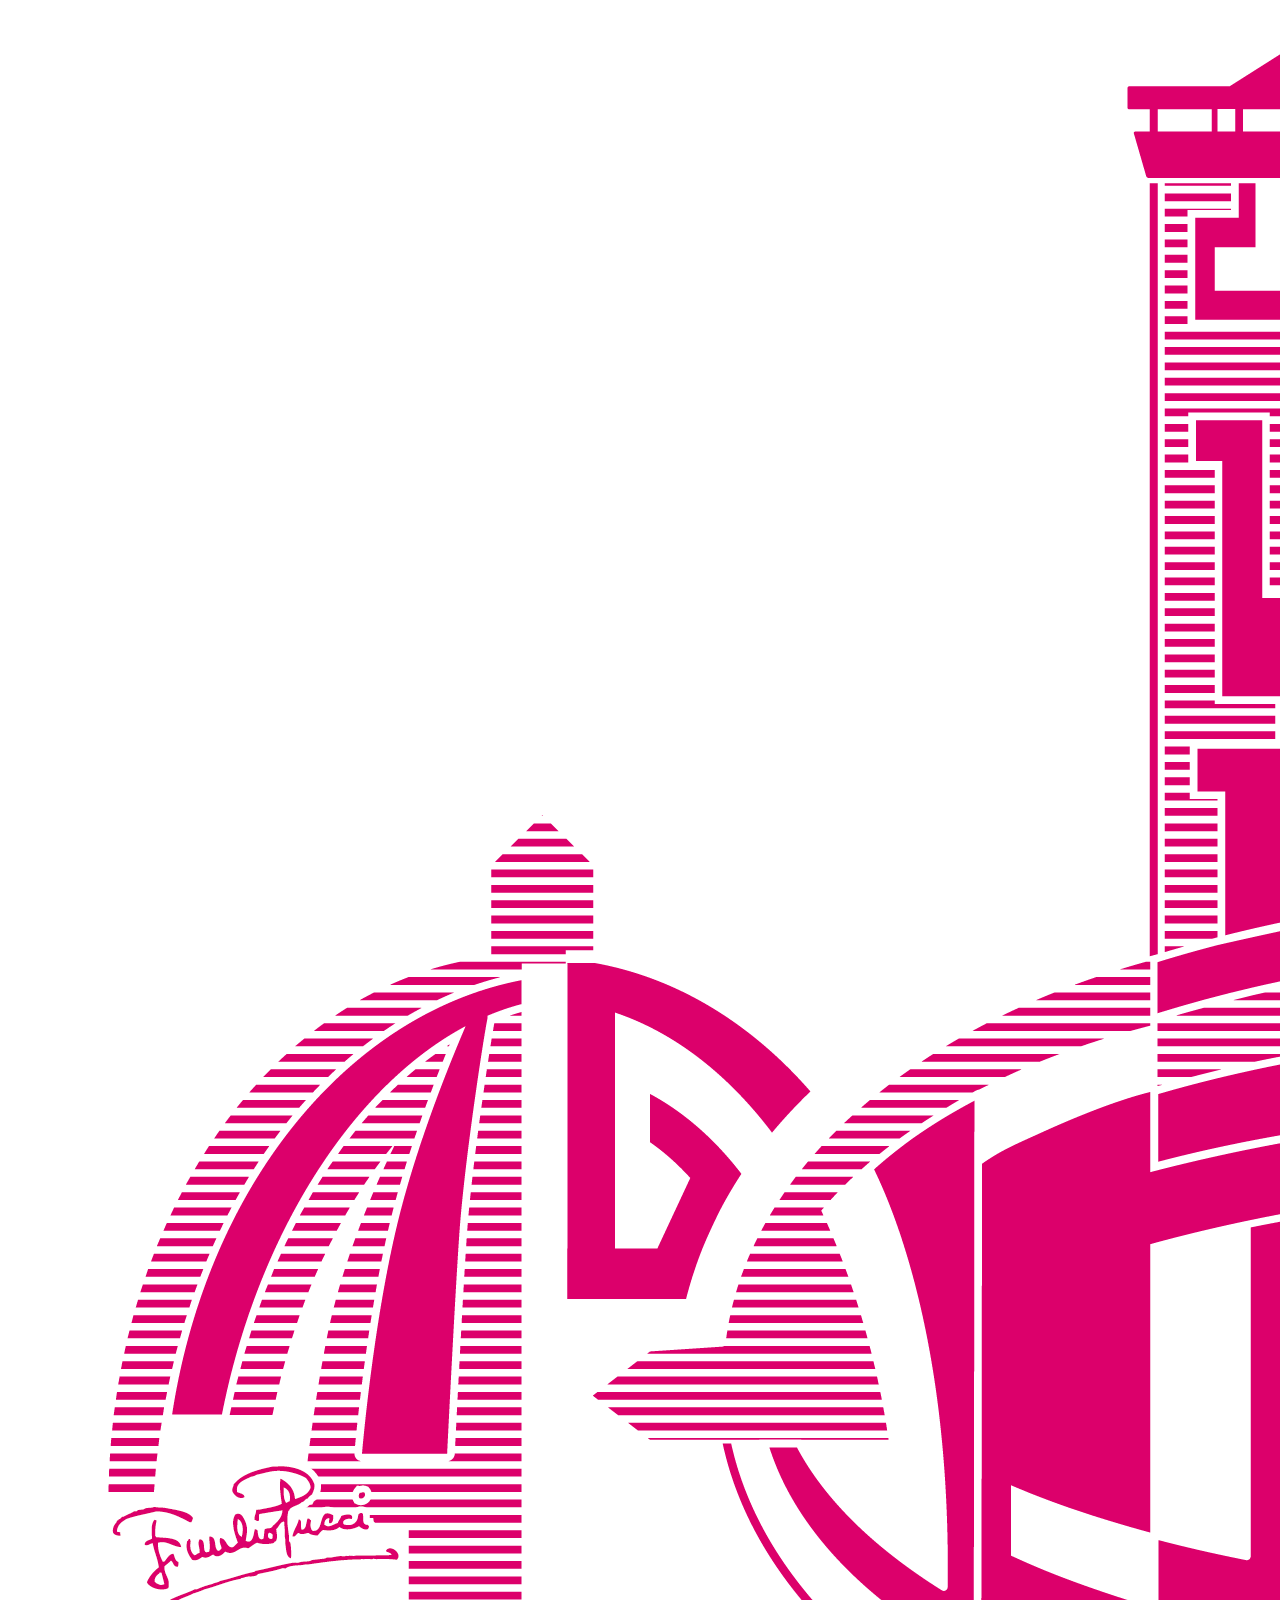
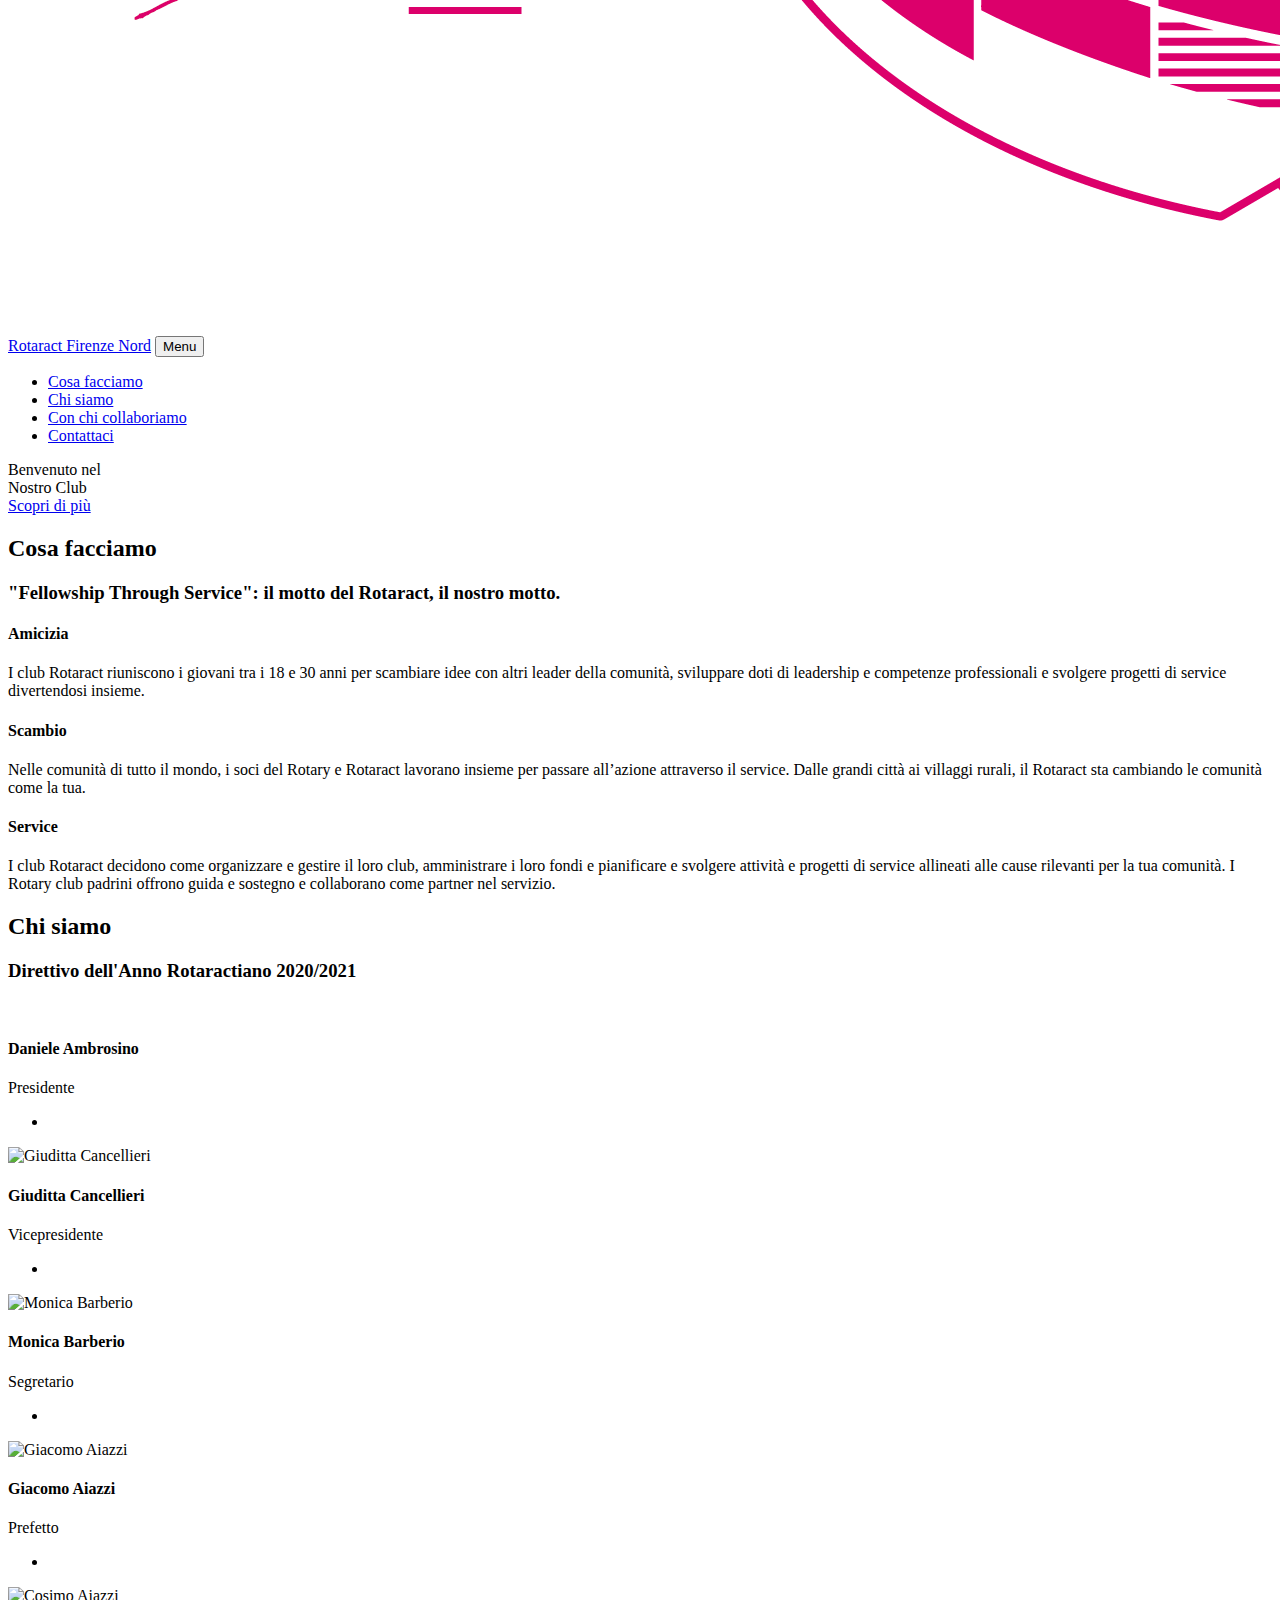
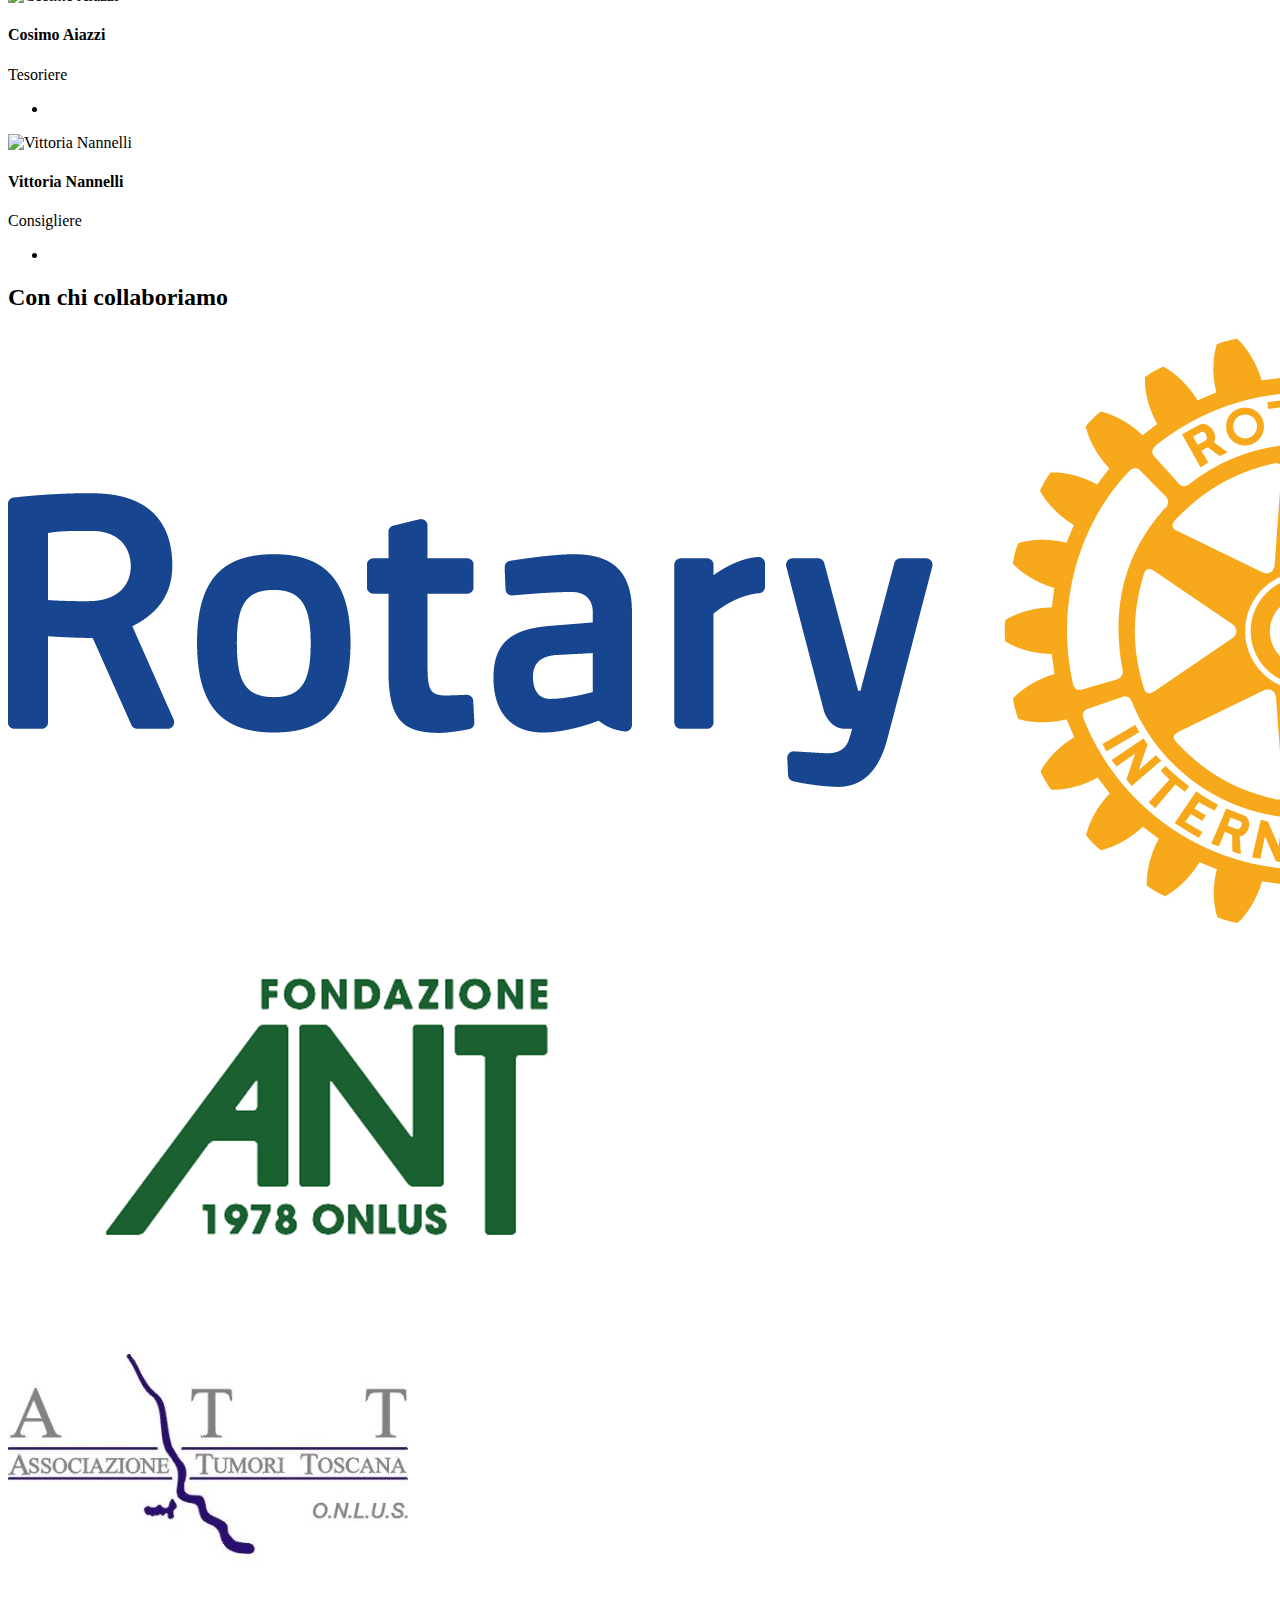
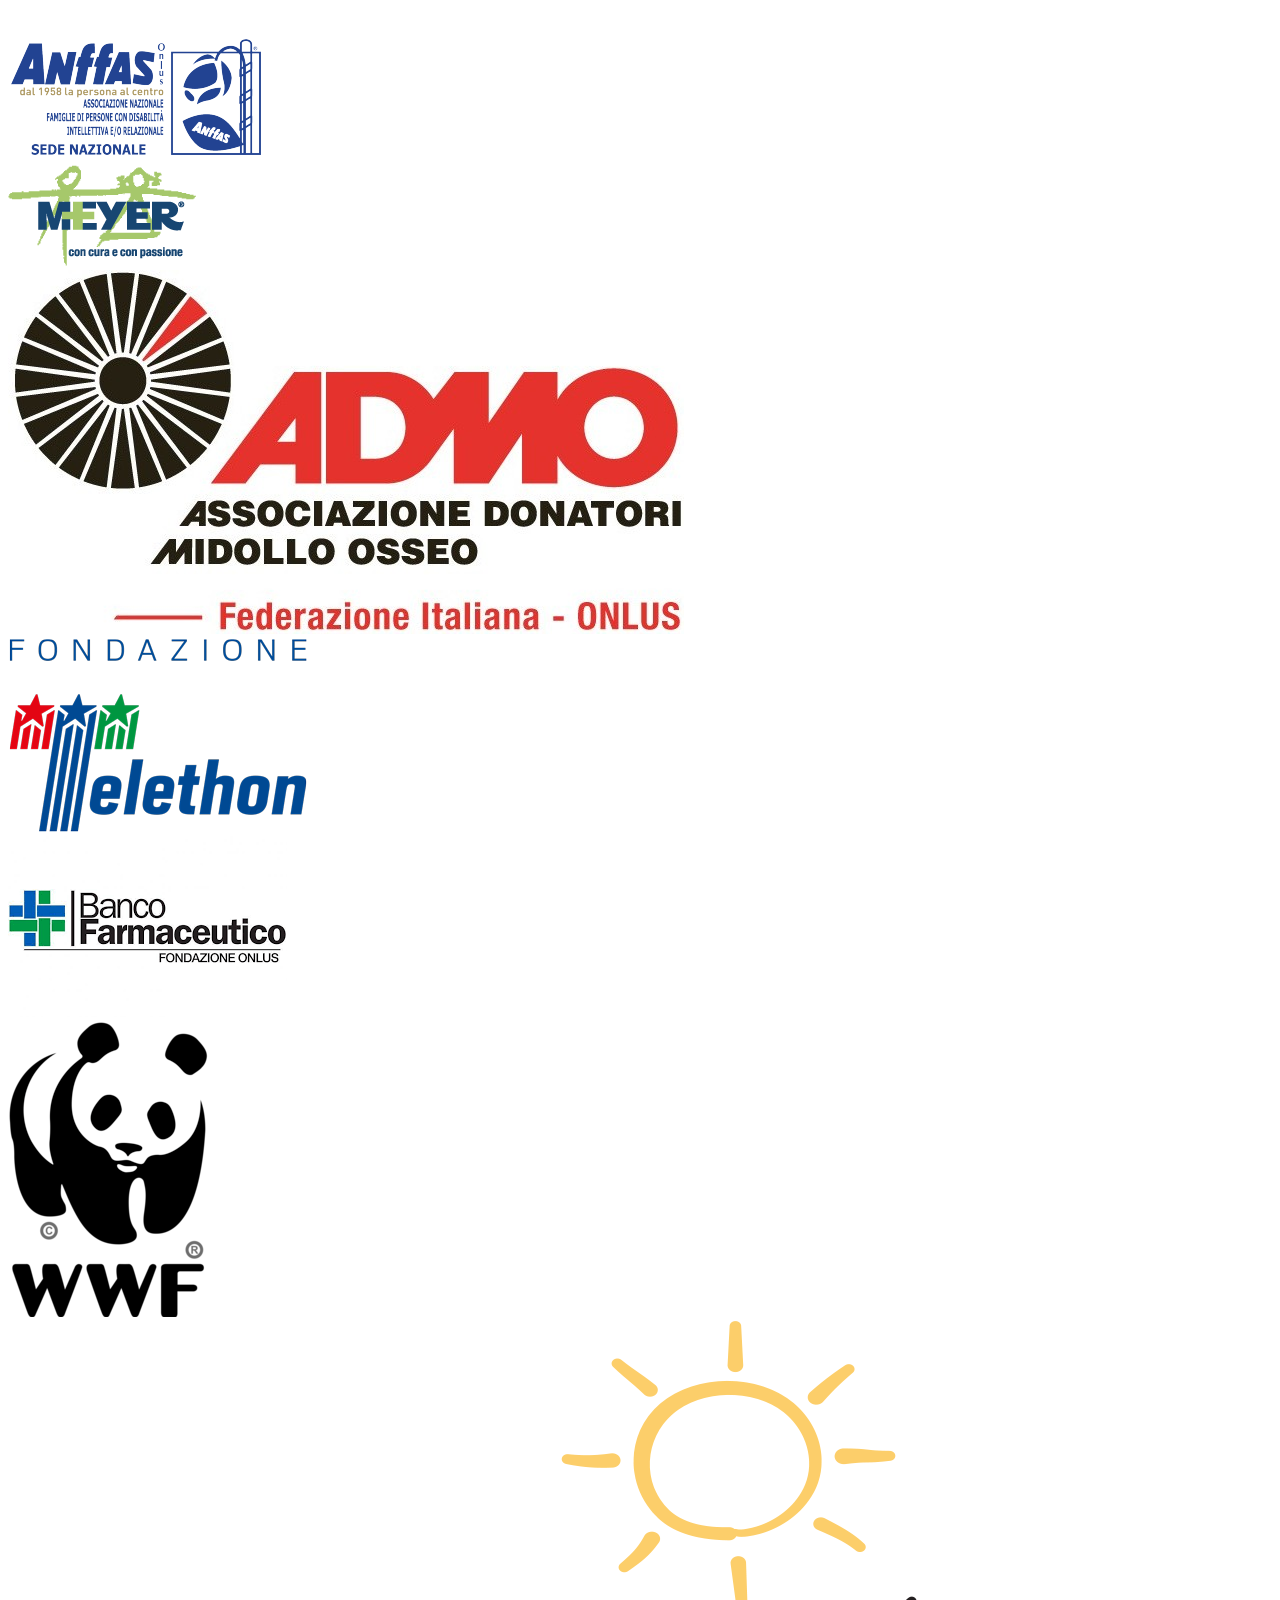
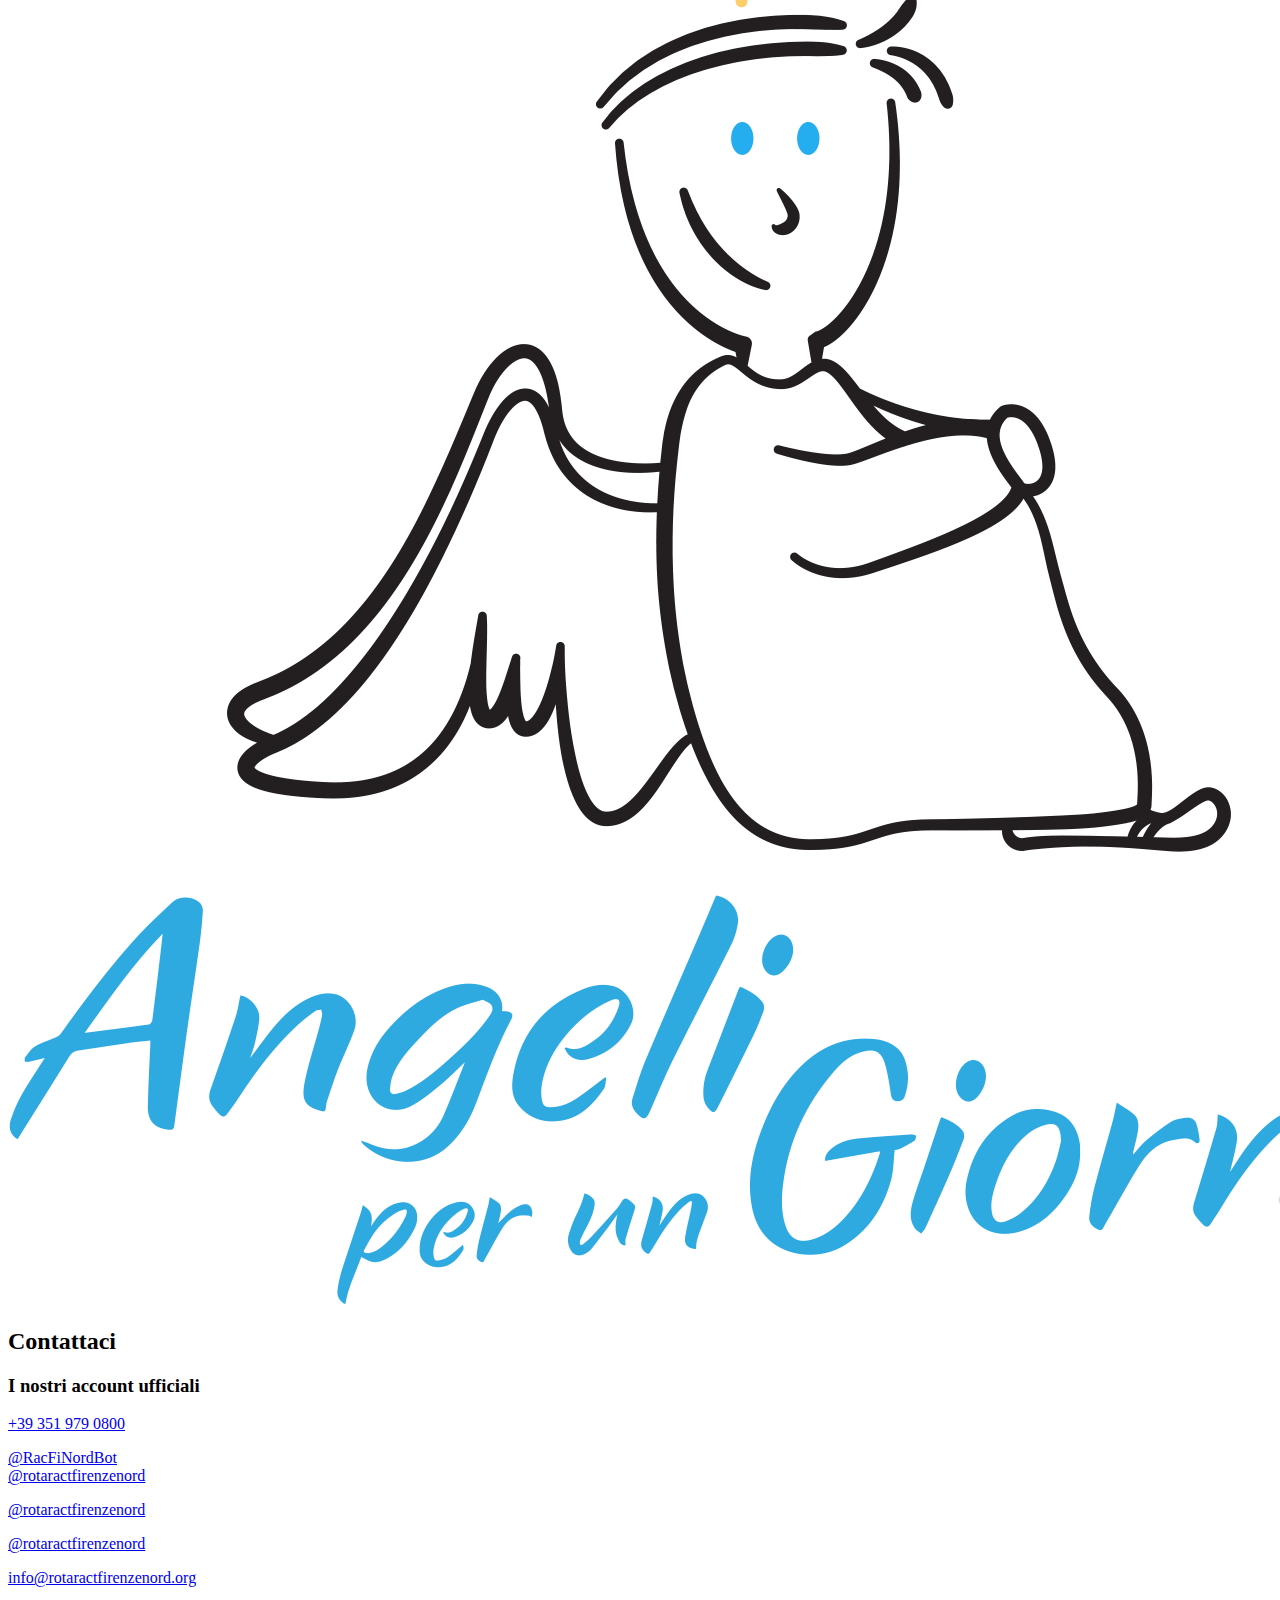
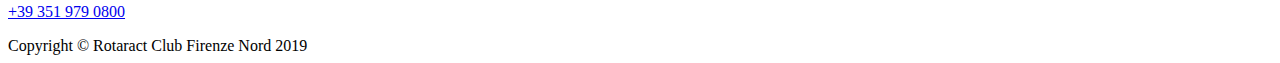
==== commit e9b5f61c: "refurbish" ====
--- a/Rotaract Firenze Nord.html
+++ b/Rotaract Firenze Nord.html
@@ -1,8 +1,11 @@
 <!DOCTYPE html>
 <!-- saved from url=(0036)https://www.rotaractfirenzenord.org/ -->
-<html lang="en"><head><meta http-equiv="Content-Type" content="text/html; charset=UTF-8">
-
-	
+<html lang="en">
+
+<head>
+	<meta http-equiv="Content-Type" content="text/html; charset=UTF-8">
+
+
 	<meta name="viewport" content="width=device-width, initial-scale=1, shrink-to-fit=no">
 	<meta name="description" content="">
 	<meta name="author" content="">
@@ -36,24 +39,35 @@
 	<!-- Navigation -->
 	<nav class="navbar navbar-expand-lg navbar-dark fixed-top navbar-shrink" id="mainNav">
 		<div class="container">
-			<a class="navbar-brand js-scroll-trigger" href="https://www.rotaractfirenzenord.org/#page-top"><img class="navbar-brand-logo navbar-brand-logo-shrink" src="./Rotaract Firenze Nord_files/logo.png">Rotaract Firenze Nord</a>
-			<button class="navbar-toggler navbar-toggler-right" type="button" data-toggle="collapse" data-target="#navbarResponsive" aria-controls="navbarResponsive" aria-expanded="false" aria-label="Toggle navigation">
+			<a class="navbar-brand js-scroll-trigger" href="https://www.rotaractfirenzenord.org/#page-top"><img
+					class="navbar-brand-logo navbar-brand-logo-shrink"
+					src="./Rotaract Firenze Nord_files/logo.png">Rotaract Firenze Nord</a>
+			<button class="navbar-toggler navbar-toggler-right" type="button" data-toggle="collapse"
+				data-target="#navbarResponsive" aria-controls="navbarResponsive" aria-expanded="false"
+				aria-label="Toggle navigation">
 				Menu
 				<i class="fas fa-bars"></i>
 			</button>
 			<div class="collapse navbar-collapse" id="navbarResponsive">
 				<ul class="navbar-nav text-uppercase ml-auto">
 					<li class="nav-item">
-						<a class="nav-link js-scroll-trigger" href="https://www.rotaractfirenzenord.org/#services">Cosa facciamo</a>
+						<a class="nav-link js-scroll-trigger" href="https://www.rotaractfirenzenord.org/#services">
+							Cosa facciamo
+						</a>
 					</li>
 					<li class="nav-item">
-						<a class="nav-link js-scroll-trigger" href="https://www.rotaractfirenzenord.org/#team">Chi siamo</a>
+						<a class="nav-link js-scroll-trigger" href="https://www.rotaractfirenzenord.org/#team">
+							Chi siamo
+						</a>
 					</li>
 					<li class="nav-item">
-						<a class="nav-link js-scroll-trigger" href="https://www.rotaractfirenzenord.org/#partners">Con chi collaboriamo</a>
+						<a class="nav-link js-scroll-trigger" href="https://www.rotaractfirenzenord.org/#partners">
+							Con chi collaboriamo
+						</a>
 					</li>
 					<li class="nav-item">
-						<a class="nav-link js-scroll-trigger active" href="https://www.rotaractfirenzenord.org/#contact">Contattaci</a>
+						<a class="nav-link js-scroll-trigger active"
+							href="https://www.rotaractfirenzenord.org/#contact">Contattaci</a>
 					</li>
 				</ul>
 			</div>
@@ -66,7 +80,10 @@
 			<div class="intro-text">
 				<div class="intro-lead-in">Benvenuto nel</div>
 				<div class="intro-heading text-uppercase">Nostro Club</div>
-				<a class="btn btn-primary btn-xl text-uppercase js-scroll-trigger" href="https://www.rotaractfirenzenord.org/#services">Scopri di più</a>
+				<a class="btn btn-primary btn-xl text-uppercase js-scroll-trigger"
+					href="https://www.rotaractfirenzenord.org/#services">
+					Scopri di più
+				</a>
 			</div>
 		</div>
 	</header>
@@ -78,8 +95,7 @@
 				<div class="col-lg-12 text-center">
 					<h2 class="section-heading text-uppercase">Cosa facciamo</h2>
 					<h3 class="section-subheading text-muted">"Fellowship Through Service": il motto del Rotaract, il
-						nostro
-						motto.</h3>
+						nostro motto.</h3>
 				</div>
 			</div>
 			<div class="row text-center">
@@ -150,7 +166,8 @@
 				</div>
 				<div class="col-sm-4">
 					<div class="team-member">
-						<img class="mx-auto rounded-circle" src="./Rotaract Firenze Nord_files/giuditta.jpg" alt="Giuditta Cancellieri">
+						<img class="mx-auto rounded-circle" src="./Rotaract Firenze Nord_files/giuditta.jpg"
+							alt="Giuditta Cancellieri">
 						<h4>Giuditta Cancellieri</h4>
 						<p class="text-muted">Vicepresidente</p>
 						<ul class="list-inline social-buttons">
@@ -164,7 +181,8 @@
 				</div>
 				<div class="col-sm-4">
 					<div class="team-member">
-						<img class="mx-auto rounded-circle" src="./Rotaract Firenze Nord_files/monica.jpg" alt="Monica Barberio">
+						<img class="mx-auto rounded-circle" src="./Rotaract Firenze Nord_files/monica.jpg"
+							alt="Monica Barberio">
 						<h4>Monica Barberio</h4>
 						<p class="text-muted">Segretario</p>
 						<ul class="list-inline social-buttons">
@@ -180,7 +198,8 @@
 			<div class="row">
 				<div class="col-sm-4">
 					<div class="team-member">
-						<img class="mx-auto rounded-circle" src="./Rotaract Firenze Nord_files/giacomo.jpg" alt="Giacomo Aiazzi">
+						<img class="mx-auto rounded-circle" src="./Rotaract Firenze Nord_files/giacomo.jpg"
+							alt="Giacomo Aiazzi">
 						<h4>Giacomo Aiazzi</h4>
 						<p class="text-muted">Prefetto</p>
 						<ul class="list-inline social-buttons">
@@ -194,7 +213,8 @@
 				</div>
 				<div class="col-sm-4">
 					<div class="team-member">
-						<img class="mx-auto rounded-circle" src="./Rotaract Firenze Nord_files/cosimo.jpg" alt="Cosimo Aiazzi">
+						<img class="mx-auto rounded-circle" src="./Rotaract Firenze Nord_files/cosimo.jpg"
+							alt="Cosimo Aiazzi">
 						<h4>Cosimo Aiazzi</h4>
 						<p class="text-muted">Tesoriere</p>
 						<ul class="list-inline social-buttons">
@@ -208,7 +228,8 @@
 				</div>
 				<div class="col-sm-4">
 					<div class="team-member">
-						<img class="mx-auto rounded-circle" src="./Rotaract Firenze Nord_files/vittoria.jpg" alt="Vittoria Nannelli">
+						<img class="mx-auto rounded-circle" src="./Rotaract Firenze Nord_files/vittoria.jpg"
+							alt="Vittoria Nannelli">
 						<h4>Vittoria Nannelli</h4>
 						<p class="text-muted">Consigliere</p>
 						<ul class="list-inline social-buttons">
@@ -270,7 +291,8 @@
 				</div>
 				<div class="col-md-3 col-sm-6">
 					<a target="blank" href="https://www.bancofarmaceutico.org/">
-						<img class="img-fluid d-block mx-auto" src="./Rotaract Firenze Nord_files/bancofarmaceutico.png" alt="">
+						<img class="img-fluid d-block mx-auto" src="./Rotaract Firenze Nord_files/bancofarmaceutico.png"
+							alt="">
 					</a>
 				</div>
 				<div class="col-md-3 col-sm-6">
@@ -279,7 +301,8 @@
 					</a>
 				</div>
 				<div class="col-md-3 col-sm-6">
-					<img class="img-fluid d-block mx-auto" src="./Rotaract Firenze Nord_files/angeliperungiorno.png" alt="">
+					<img class="img-fluid d-block mx-auto" src="./Rotaract Firenze Nord_files/angeliperungiorno.png"
+						alt="">
 				</div>
 			</div>
 		</div>
@@ -319,7 +342,8 @@
 				<div class="col-lg-4 text-center">
 					<i class="fab fa-instagram fa-3x mb-3 sr-contact"></i>
 					<p>
-						<a href="https://www.instagram.com/rotaractfirenzenord/" target="_blank">@rotaractfirenzenord</a>
+						<a href="https://www.instagram.com/rotaractfirenzenord/"
+							target="_blank">@rotaractfirenzenord</a>
 					</p>
 				</div>
 				<div class="col-lg-4 mr-auto text-center">
@@ -362,4 +386,6 @@
 
 
 
-</body></html>+</body>
+
+</html>